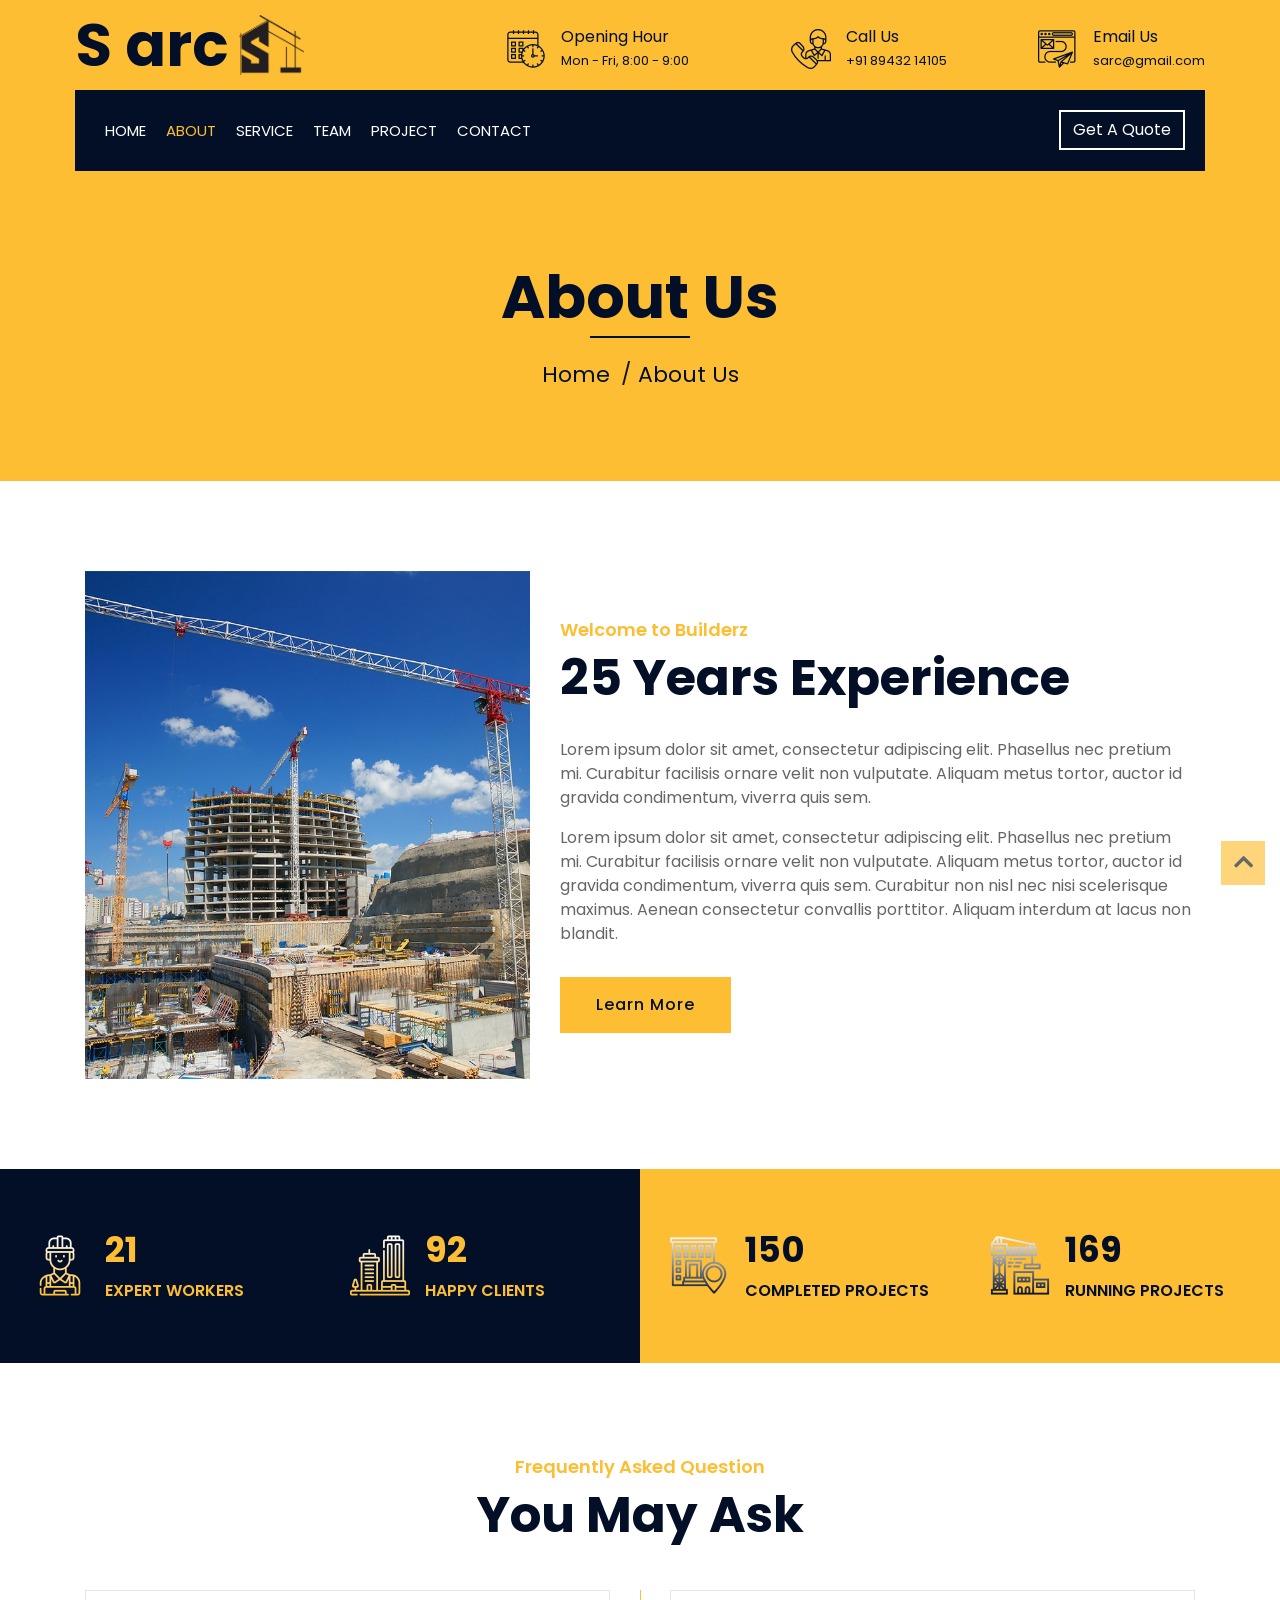
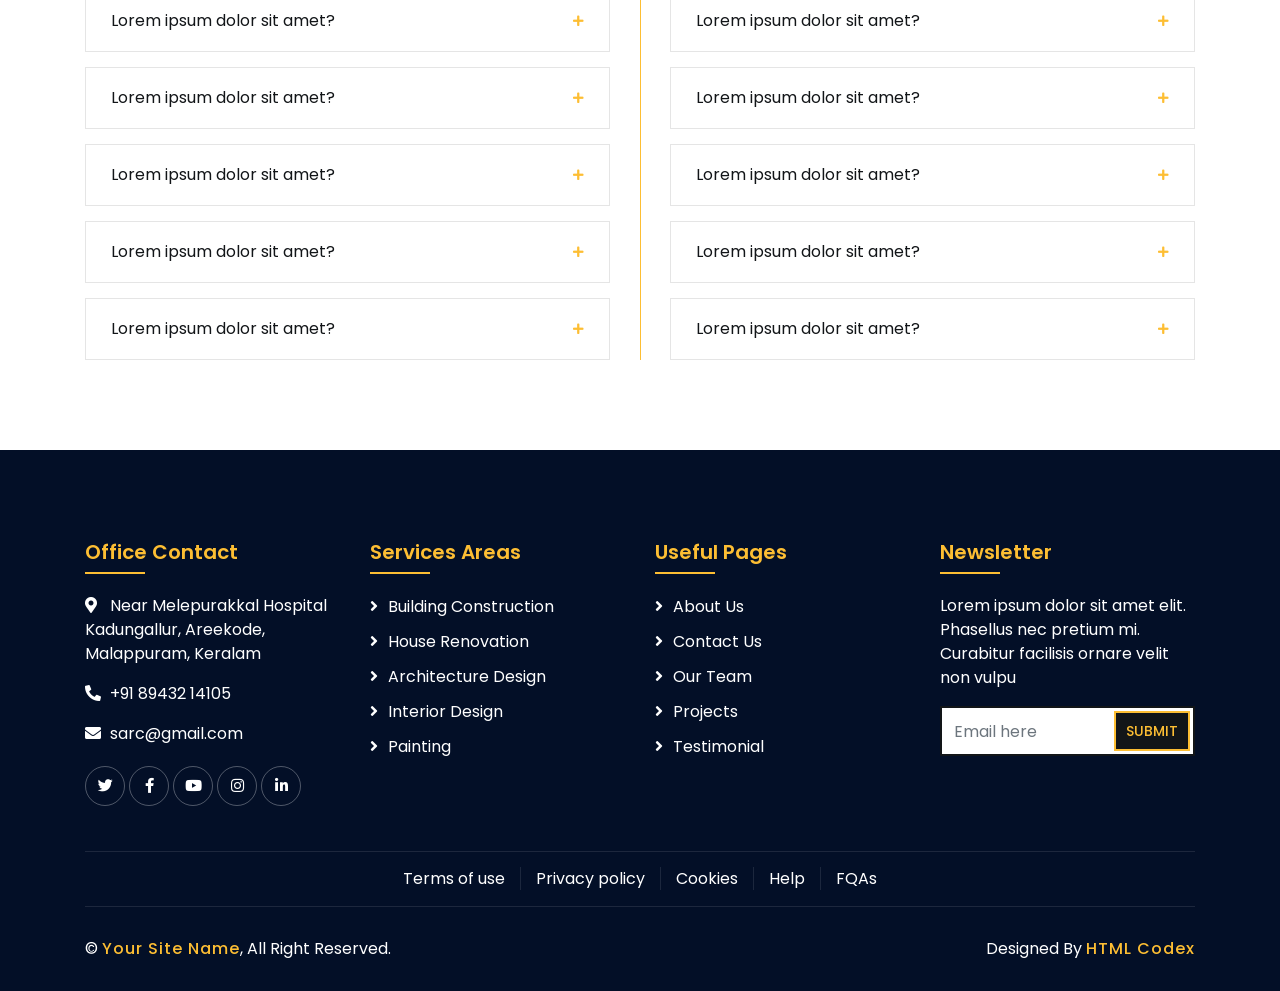
==== about.html @ 431e1eb5 "Add files via upload" ====
<!DOCTYPE html>
<html lang="en">
    <head>
        <meta charset="utf-8">
        <title>Sarc - Engineers and Developers Template</title>
        <meta content="width=device-width, initial-scale=1.0" name="viewport">
        <meta content="Construction Company Website Template" name="keywords">
        <meta content="Construction Company Website Template" name="description">

        <!-- Favicon -->
        <link href="img/favicon.ico" rel="icon">

        <!-- Google Font -->
        <link href="https://fonts.googleapis.com/css2?family=Poppins:wght@100;200;300;400;500;600;700;800;900&display=swap" rel="stylesheet">

        <!-- CSS Libraries -->
        <link href="https://stackpath.bootstrapcdn.com/bootstrap/4.4.1/css/bootstrap.min.css" rel="stylesheet">
        <link href="https://cdnjs.cloudflare.com/ajax/libs/font-awesome/5.10.0/css/all.min.css" rel="stylesheet">
        <link href="lib/flaticon/font/flaticon.css" rel="stylesheet"> 
        <link href="lib/animate/animate.min.css" rel="stylesheet">
        <link href="lib/owlcarousel/assets/owl.carousel.min.css" rel="stylesheet">
        <link href="lib/lightbox/css/lightbox.min.css" rel="stylesheet">
        <link href="lib/slick/slick.css" rel="stylesheet">
        <link href="lib/slick/slick-theme.css" rel="stylesheet">

        <!-- Template Stylesheet -->
        <link href="css/style.css" rel="stylesheet">
    </head>

    <body>
        <div class="wrapper">
            <!-- Top Bar Start -->
            <div class="top-bar">
                <div class="container-fluid">
                    <div class="row align-items-center">
                        <div class="col-lg-4 col-md-12">
                            <div class="logo">
                                <a href="index.html">
                                    <h1>S arc</h1><img src="img/S logo.png" alt="">
                                    <!-- <img src="img/logo.jpg" alt="Logo"> -->
                                </a>
                            </div>
                        </div>
                        <div class="col-lg-8 col-md-7 d-none d-lg-block">
                            <div class="row">
                                <div class="col-4">
                                    <div class="top-bar-item">
                                        <div class="top-bar-icon">
                                            <i class="flaticon-calendar"></i>
                                        </div>
                                        <div class="top-bar-text">
                                            <h3>Opening Hour</h3>
                                            <p>Mon - Fri, 8:00 - 9:00</p>
                                        </div>
                                    </div>
                                </div>
                                <div class="col-4">
                                    <div class="top-bar-item">
                                        <div class="top-bar-icon">
                                            <i class="flaticon-call"></i>
                                        </div>
                                        <div class="top-bar-text">
                                            <h3>Call Us</h3>
                                            <p>+91 89432 14105</p>
                                        </div>
                                    </div>
                                </div>
                                <div class="col-4">
                                    <div class="top-bar-item">
                                        <div class="top-bar-icon">
                                            <i class="flaticon-send-mail"></i>
                                        </div>
                                        <div class="top-bar-text">
                                            <h3>Email Us</h3>
                                            <p>sarc@gmail.com</p>
                                        </div>
                                    </div>
                                </div>
                            </div>
                        </div>
                    </div>
                </div>
            </div>
            <!-- Top Bar End -->

            <!-- Nav Bar Start -->
            <div class="nav-bar">
                <div class="container-fluid">
                    <nav class="navbar navbar-expand-lg bg-dark navbar-dark">
                        <a href="#" class="navbar-brand">MENU</a>
                        <button type="button" class="navbar-toggler" data-toggle="collapse" data-target="#navbarCollapse">
                            <span class="navbar-toggler-icon"></span>
                        </button>

                        <div class="collapse navbar-collapse justify-content-between" id="navbarCollapse">
                            <div class="navbar-nav mr-auto">
                                <a href="index.html" class="nav-item nav-link">Home</a>
                                <a href="about.html" class="nav-item nav-link active">About</a>
                                <a href="service.html" class="nav-item nav-link">Service</a>
                                <a href="team.html" class="nav-item nav-link">Team</a>
                                <a href="portfolio.html" class="nav-item nav-link">Project</a>
                                <a href="contact.html" class="nav-item nav-link">Contact</a>
                            </div>
                            <div class="ml-auto">
                                <a class="btn" href="#">Get A Quote</a>
                            </div>
                        </div>
                    </nav>
                </div>
            </div>
            <!-- Nav Bar End -->
            
            
            <!-- Page Header Start -->
            <div class="page-header">
                <div class="container">
                    <div class="row">
                        <div class="col-12">
                            <h2>About Us</h2>
                        </div>
                        <div class="col-12">
                            <a href="">Home</a>
                            <a href="">About Us</a>
                        </div>
                    </div>
                </div>
            </div>
            <!-- Page Header End -->


            <!-- About Start -->
            <div class="about wow fadeInUp" data-wow-delay="0.1s">
                <div class="container">
                    <div class="row align-items-center">
                        <div class="col-lg-5 col-md-6">
                            <div class="about-img">
                                <img src="img/about.jpg" alt="Image">
                            </div>
                        </div>
                        <div class="col-lg-7 col-md-6">
                            <div class="section-header text-left">
                                <p>Welcome to Builderz</p>
                                <h2>25 Years Experience</h2>
                            </div>
                            <div class="about-text">
                                <p>
                                    Lorem ipsum dolor sit amet, consectetur adipiscing elit. Phasellus nec pretium mi. Curabitur facilisis ornare velit non vulputate. Aliquam metus tortor, auctor id gravida condimentum, viverra quis sem.
                                </p>
                                <p>
                                    Lorem ipsum dolor sit amet, consectetur adipiscing elit. Phasellus nec pretium mi. Curabitur facilisis ornare velit non vulputate. Aliquam metus tortor, auctor id gravida condimentum, viverra quis sem. Curabitur non nisl nec nisi scelerisque maximus. Aenean consectetur convallis porttitor. Aliquam interdum at lacus non blandit.
                                </p>
                                <a class="btn" href="">Learn More</a>
                            </div>
                        </div>
                    </div>
                </div>
            </div>
            <!-- About End -->
            
            
            <!-- Fact Start -->
            <div class="fact">
                <div class="container-fluid">
                    <div class="row counters">
                        <div class="col-md-6 fact-left wow slideInLeft">
                            <div class="row">
                                <div class="col-6">
                                    <div class="fact-icon">
                                        <i class="flaticon-worker"></i>
                                    </div>
                                    <div class="fact-text">
                                        <h2 data-toggle="counter-up">109</h2>
                                        <p>Expert Workers</p>
                                    </div>
                                </div>
                                <div class="col-6">
                                    <div class="fact-icon">
                                        <i class="flaticon-building"></i>
                                    </div>
                                    <div class="fact-text">
                                        <h2 data-toggle="counter-up">485</h2>
                                        <p>Happy Clients</p>
                                    </div>
                                </div>
                            </div>
                        </div>
                        <div class="col-md-6 fact-right wow slideInRight">
                            <div class="row">
                                <div class="col-6">
                                    <div class="fact-icon">
                                        <i class="flaticon-address"></i>
                                    </div>
                                    <div class="fact-text">
                                        <h2 data-toggle="counter-up">789</h2>
                                        <p>Completed Projects</p>
                                    </div>
                                </div>
                                <div class="col-6">
                                    <div class="fact-icon">
                                        <i class="flaticon-crane"></i>
                                    </div>
                                    <div class="fact-text">
                                        <h2 data-toggle="counter-up">890</h2>
                                        <p>Running Projects</p>
                                    </div>
                                </div>
                            </div>
                        </div>
                    </div>
                </div>
            </div>
            <!-- Fact End -->
            
            
            <!-- FAQs Start -->
            <div class="faqs">
                <div class="container">
                    <div class="section-header text-center">
                        <p>Frequently Asked Question</p>
                        <h2>You May Ask</h2>
                    </div>
                    <div class="row">
                        <div class="col-md-6">
                            <div id="accordion-1">
                                <div class="card wow fadeInLeft" data-wow-delay="0.1s">
                                    <div class="card-header">
                                        <a class="card-link collapsed" data-toggle="collapse" href="#collapseOne">
                                            Lorem ipsum dolor sit amet?
                                        </a>
                                    </div>
                                    <div id="collapseOne" class="collapse" data-parent="#accordion-1">
                                        <div class="card-body">
                                            Lorem ipsum dolor sit amet, consectetur adipiscing elit. Phasellus nec pretium mi. Curabitur facilisis ornare velit non.
                                        </div>
                                    </div>
                                </div>
                                <div class="card wow fadeInLeft" data-wow-delay="0.2s">
                                    <div class="card-header">
                                        <a class="card-link collapsed" data-toggle="collapse" href="#collapseTwo">
                                            Lorem ipsum dolor sit amet?
                                        </a>
                                    </div>
                                    <div id="collapseTwo" class="collapse" data-parent="#accordion-1">
                                        <div class="card-body">
                                            Lorem ipsum dolor sit amet, consectetur adipiscing elit. Phasellus nec pretium mi. Curabitur facilisis ornare velit non.
                                        </div>
                                    </div>
                                </div>
                                <div class="card wow fadeInLeft" data-wow-delay="0.3s">
                                    <div class="card-header">
                                        <a class="card-link collapsed" data-toggle="collapse" href="#collapseThree">
                                            Lorem ipsum dolor sit amet?
                                        </a>
                                    </div>
                                    <div id="collapseThree" class="collapse" data-parent="#accordion-1">
                                        <div class="card-body">
                                            Lorem ipsum dolor sit amet, consectetur adipiscing elit. Phasellus nec pretium mi. Curabitur facilisis ornare velit non.
                                        </div>
                                    </div>
                                </div>
                                <div class="card wow fadeInLeft" data-wow-delay="0.4s">
                                    <div class="card-header">
                                        <a class="card-link collapsed" data-toggle="collapse" href="#collapseFour">
                                            Lorem ipsum dolor sit amet?
                                        </a>
                                    </div>
                                    <div id="collapseFour" class="collapse" data-parent="#accordion-1">
                                        <div class="card-body">
                                            Lorem ipsum dolor sit amet, consectetur adipiscing elit. Phasellus nec pretium mi. Curabitur facilisis ornare velit non.
                                        </div>
                                    </div>
                                </div>
                                <div class="card wow fadeInLeft" data-wow-delay="0.5s">
                                    <div class="card-header">
                                        <a class="card-link collapsed" data-toggle="collapse" href="#collapseFive">
                                            Lorem ipsum dolor sit amet?
                                        </a>
                                    </div>
                                    <div id="collapseFive" class="collapse" data-parent="#accordion-1">
                                        <div class="card-body">
                                            Lorem ipsum dolor sit amet, consectetur adipiscing elit. Phasellus nec pretium mi. Curabitur facilisis ornare velit non.
                                        </div>
                                    </div>
                                </div>
                            </div>
                        </div>
                        <div class="col-md-6">
                            <div id="accordion-2">
                                <div class="card wow fadeInRight" data-wow-delay="0.1s">
                                    <div class="card-header">
                                        <a class="card-link collapsed" data-toggle="collapse" href="#collapseSix">
                                            Lorem ipsum dolor sit amet?
                                        </a>
                                    </div>
                                    <div id="collapseSix" class="collapse" data-parent="#accordion-2">
                                        <div class="card-body">
                                            Lorem ipsum dolor sit amet, consectetur adipiscing elit. Phasellus nec pretium mi. Curabitur facilisis ornare velit non.
                                        </div>
                                    </div>
                                </div>
                                <div class="card wow fadeInRight" data-wow-delay="0.2s">
                                    <div class="card-header">
                                        <a class="card-link collapsed" data-toggle="collapse" href="#collapseSeven">
                                            Lorem ipsum dolor sit amet?
                                        </a>
                                    </div>
                                    <div id="collapseSeven" class="collapse" data-parent="#accordion-2">
                                        <div class="card-body">
                                            Lorem ipsum dolor sit amet, consectetur adipiscing elit. Phasellus nec pretium mi. Curabitur facilisis ornare velit non.
                                        </div>
                                    </div>
                                </div>
                                <div class="card wow fadeInRight" data-wow-delay="0.3s">
                                    <div class="card-header">
                                        <a class="card-link collapsed" data-toggle="collapse" href="#collapseEight">
                                            Lorem ipsum dolor sit amet?
                                        </a>
                                    </div>
                                    <div id="collapseEight" class="collapse" data-parent="#accordion-2">
                                        <div class="card-body">
                                            Lorem ipsum dolor sit amet, consectetur adipiscing elit. Phasellus nec pretium mi. Curabitur facilisis ornare velit non.
                                        </div>
                                    </div>
                                </div>
                                <div class="card wow fadeInRight" data-wow-delay="0.4s">
                                    <div class="card-header">
                                        <a class="card-link collapsed" data-toggle="collapse" href="#collapseNine">
                                            Lorem ipsum dolor sit amet?
                                        </a>
                                    </div>
                                    <div id="collapseNine" class="collapse" data-parent="#accordion-2">
                                        <div class="card-body">
                                            Lorem ipsum dolor sit amet, consectetur adipiscing elit. Phasellus nec pretium mi. Curabitur facilisis ornare velit non.
                                        </div>
                                    </div>
                                </div>
                                <div class="card wow fadeInRight" data-wow-delay="0.5s">
                                    <div class="card-header">
                                        <a class="card-link collapsed" data-toggle="collapse" href="#collapseTen">
                                            Lorem ipsum dolor sit amet?
                                        </a>
                                    </div>
                                    <div id="collapseTen" class="collapse" data-parent="#accordion-2">
                                        <div class="card-body">
                                            Lorem ipsum dolor sit amet, consectetur adipiscing elit. Phasellus nec pretium mi. Curabitur facilisis ornare velit non.
                                        </div>
                                    </div>
                                </div>
                            </div>
                        </div>
                    </div>
                </div>
            </div>
            <!-- FAQs End -->


            <!-- Footer Start -->
            <div class="footer wow fadeIn" data-wow-delay="0.3s">
                <div class="container">
                    <div class="row">
                        <div class="col-md-6 col-lg-3">
                            <div class="footer-contact">
                                <h2>Office Contact</h2>
                                <p><i class="fa fa-map-marker-alt"></i>Near Melepurakkal Hospital Kadungallur, Areekode, Malappuram, Keralam</p>
                                <p><i class="fa fa-phone-alt"></i>+91 89432 14105</p>
                                <p><i class="fa fa-envelope"></i>sarc@gmail.com</p>
                                <div class="footer-social">
                                    <a href=""><i class="fab fa-twitter"></i></a>
                                    <a href=""><i class="fab fa-facebook-f"></i></a>
                                    <a href=""><i class="fab fa-youtube"></i></a>
                                    <a href=""><i class="fab fa-instagram"></i></a>
                                    <a href=""><i class="fab fa-linkedin-in"></i></a>
                                </div>
                            </div>
                        </div>
                        <div class="col-md-6 col-lg-3">
                            <div class="footer-link">
                                <h2>Services Areas</h2>
                                <a href="">Building Construction</a>
                                <a href="">House Renovation</a>
                                <a href="">Architecture Design</a>
                                <a href="">Interior Design</a>
                                <a href="">Painting</a>
                            </div>
                        </div>
                        <div class="col-md-6 col-lg-3">
                            <div class="footer-link">
                                <h2>Useful Pages</h2>
                                <a href="">About Us</a>
                                <a href="">Contact Us</a>
                                <a href="">Our Team</a>
                                <a href="">Projects</a>
                                <a href="">Testimonial</a>
                            </div>
                        </div>
                        <div class="col-md-6 col-lg-3">
                            <div class="newsletter">
                                <h2>Newsletter</h2>
                                <p>
                                    Lorem ipsum dolor sit amet elit. Phasellus nec pretium mi. Curabitur facilisis ornare velit non vulpu
                                </p>
                                <div class="form">
                                    <input class="form-control" placeholder="Email here">
                                    <button class="btn">Submit</button>
                                </div>
                            </div>
                        </div>
                    </div>
                </div>
                <div class="container footer-menu">
                    <div class="f-menu">
                        <a href="">Terms of use</a>
                        <a href="">Privacy policy</a>
                        <a href="">Cookies</a>
                        <a href="">Help</a>
                        <a href="">FQAs</a>
                    </div>
                </div>
                <div class="container copyright">
                    <div class="row">
                        <div class="col-md-6">
                            <p>&copy; <a href="#">Your Site Name</a>, All Right Reserved.</p>
                        </div>
                        <div class="col-md-6">
                            <p>Designed By <a href="https://htmlcodex.com">HTML Codex</a></p>
                        </div>
                    </div>
                </div>
            </div>
            <!-- Footer End -->

            <a href="#" class="back-to-top"><i class="fa fa-chevron-up"></i></a>
        </div>

        <!-- JavaScript Libraries -->
        <script src="https://code.jquery.com/jquery-3.4.1.min.js"></script>
        <script src="https://stackpath.bootstrapcdn.com/bootstrap/4.4.1/js/bootstrap.bundle.min.js"></script>
        <script src="lib/easing/easing.min.js"></script>
        <script src="lib/wow/wow.min.js"></script>
        <script src="lib/owlcarousel/owl.carousel.min.js"></script>
        <script src="lib/isotope/isotope.pkgd.min.js"></script>
        <script src="lib/lightbox/js/lightbox.min.js"></script>
        <script src="lib/waypoints/waypoints.min.js"></script>
        <script src="lib/counterup/counterup.min.js"></script>
        <script src="lib/slick/slick.min.js"></script>

        <!-- Template Javascript -->
        <script src="js/main.js"></script>
    </body>
</html>
---- lib/flaticon/font/flaticon.css ----
/*
  	Flaticon icon font: Flaticon
  	Creation date: 23/08/2020 07:24
  	*/

@font-face {
  font-family: "Flaticon";
  src: url("./Flaticon.eot");
  src: url("./Flaticon.eot?#iefix") format("embedded-opentype"),
       url("./Flaticon.woff2") format("woff2"),
       url("./Flaticon.woff") format("woff"),
       url("./Flaticon.ttf") format("truetype"),
       url("./Flaticon.svg#Flaticon") format("svg");
  font-weight: normal;
  font-style: normal;
}

@media screen and (-webkit-min-device-pixel-ratio:0) {
  @font-face {
    font-family: "Flaticon";
    src: url("./Flaticon.svg#Flaticon") format("svg");
  }
}

[class^="flaticon-"]:before, [class*=" flaticon-"]:before,
[class^="flaticon-"]:after, [class*=" flaticon-"]:after {   
  font-family: Flaticon;
        font-size: 20px;
font-style: normal;
margin-left: 20px;
}

.flaticon-concrete:before { content: "\f100"; }
.flaticon-worker:before { content: "\f101"; }
.flaticon-measure:before { content: "\f102"; }
.flaticon-building:before { content: "\f103"; }
.flaticon-brush:before { content: "\f104"; }
.flaticon-crane:before { content: "\f105"; }
.flaticon-call:before { content: "\f106"; }
.flaticon-calendar:before { content: "\f107"; }
.flaticon-send-mail:before { content: "\f108"; }
.flaticon-address:before { content: "\f109"; }
---- css/style.css ----
/*******************************/
/********* General CSS *********/
/*******************************/
body {
    color: #666666;
    background: #dddddd;
    font-family: 'Poppins', sans-serif;
    font-weight: 400;
}

h1,
h2, 
h3, 
h4,
h5, 
h6 {
    color: #030f27;
}

a {
    color: #666666;
    transition: .3s;
}

a:hover,
a:active,
a:focus {
    color: #fdbe33;
    outline: none;
    text-decoration: none;
}

.btn:focus {
    box-shadow: none;
}

.wrapper {
    position: relative;
    width: 100%;
    max-width: 1366px;
    margin: 0 auto;
    background: #ffffff;
}

.back-to-top {
    position: fixed;
    display: none;
    background: #fdbe33;
    color: #121518;
    width: 44px;
    height: 44px;
    text-align: center;
    line-height: 1;
    font-size: 22px;
    right: 15px;
    bottom: 15px;
    transition: background 0.5s;
    z-index: 9;
}

.back-to-top:hover {
    color: #fdbe33;
    background: #121518;
}

.back-to-top i {
    padding-top: 10px;
}

.btn {
    transition: .3s;
}


/**********************************/
/********** Top Bar CSS ***********/
/**********************************/
.top-bar {
    position: relative;
    height: 90px;
    background: #fdbe33;
}

.top-bar .logo {
    padding: 15px 0;
    text-align: left;
    overflow: hidden;
}

.top-bar .logo h1 {
    margin-right: 10px;
    color: #030f27;
    font-size: 60px;
    line-height: 60px;
    font-weight: 700;
    float: left;
}

.top-bar .logo img {
    max-width: 100%;
    max-height: 60px;
}

.top-bar .top-bar-item {
    display: flex;
    align-items: center;
    justify-content: flex-end;
}

.top-bar .top-bar-icon {
    width: 40px;
    display: flex;
    align-items: center;
    justify-content: center;
}

.top-bar .top-bar-icon [class^="flaticon-"]::before {
    margin: 0;
    color: #030f27;
    font-size: 40px;
}

.top-bar .top-bar-text {
    padding-left: 15px;
}

.top-bar .top-bar-text h3 {
    margin: 0 0 5px 0;
    color: #030f27;
    font-size: 16px;
    font-weight: 400;
}

.top-bar .top-bar-text p {
    margin: 0;
    color: #030f27;
    font-size: 13px;
    font-weight: 400;
}

@media (min-width: 992px) {
    .top-bar {
        padding: 0 60px;
    }
}

@media (max-width: 991.98px) {
    .top-bar .logo {
        text-align: center;
    }
}


/**********************************/
/*********** Nav Bar CSS **********/
/**********************************/
.nav-bar {
    position: relative;
    background: #fdbe33;
    transition: .3s;
}

.nav-bar .container-fluid {
    padding: 0;
}

.nav-bar.nav-sticky {
    position: fixed;
    top: 0;
    width: 100%;
    max-width: 1366px;
    box-shadow: 0 2px 5px rgba(0, 0, 0, .3);
    z-index: 999;
}

.nav-bar .navbar {
    height: 100%;
    background: #030f27 !important;
}

.navbar-dark .navbar-nav .nav-link,
.navbar-dark .navbar-nav .nav-link:focus,
.navbar-dark .navbar-nav .nav-link:hover,
.navbar-dark .navbar-nav .nav-link.active {
    padding: 10px 10px 8px 10px;
    color: #ffffff;
}

.navbar-dark .navbar-nav .nav-link:hover,
.navbar-dark .navbar-nav .nav-link.active {
    color: #fdbe33;
    transition: none;
}

.nav-bar .dropdown-menu {
    margin-top: 0;
    border: 0;
    border-radius: 0;
    background: #f8f9fa;
}

.nav-bar .btn {
    color: #ffffff;
    border: 2px solid #ffffff;
    border-radius: 0;
}

.nav-bar .btn:hover {
    color: #030f27;
    background: #fdbe33;
    border-color: #fdbe33;
}

@media (min-width: 992px) {
    .nav-bar {
        padding: 0 75px;
    }
    
    .nav-bar.nav-sticky {
        padding: 0;
    }
    
    .nav-bar .navbar {
        padding: 20px;
    }
    
    .nav-bar .navbar-brand {
        display: none;
    }
    
    .nav-bar a.nav-link {
        padding: 8px 15px;
        font-size: 15px;
        text-transform: uppercase;
    }
}

@media (max-width: 991.98px) {
    .nav-bar .navbar {
        padding: 15px;
    }
    
    .nav-bar a.nav-link {
        padding: 5px;
    }
    
    .nav-bar .dropdown-menu {
        box-shadow: none;
    }
    
    .nav-bar .btn {
        display: none;
    }
}


/*******************************/
/******** Carousel CSS *********/
/*******************************/
.carousel {
    position: relative;
    width: 100%;
    height: calc(100vh - 170px);
    min-height: 400px;
    margin: 0 auto;
    text-align: center;
    overflow: hidden;
}

.carousel .carousel-inner,
.carousel .carousel-item {
    position: relative;
    width: 100%;
    height: 100%;
}

.carousel .carousel-item img {
    width: 100%;
    height: 100%;
    object-fit: cover;
}

.carousel .carousel-item::after {
    position: absolute;
    content: "";
    width: 100%;
    height: 100%;
    top: 0;
    left: 0;
    background: rgba(0, 0, 0, .3);
    z-index: 1;
}

.carousel .carousel-caption {
    position: absolute;
    top: 0;
    bottom: 0;
    display: flex;
    align-items: center;
    justify-content: center;
    flex-direction: column;
    height: calc(100vh - 170px);
    min-height: 400px;
}

.carousel .carousel-caption p {
    color: #ffffff;
    font-size: 30px;
    margin-bottom: 15px;
    letter-spacing: 1px;
}

.carousel .carousel-caption h1 {
    color: #ffffff;
    font-size: 60px;
    font-weight: 700;
    margin-bottom: 35px;
}

.carousel .carousel-caption .btn {
    padding: 15px 35px;
    font-size: 18px;
    font-weight: 500;
    letter-spacing: 1px;
    text-transform: uppercase;
    color: #ffffff;
    background: transparent;
    border: 2px solid #ffffff;
    border-radius: 0;
    transition: .3s;
}

.carousel .carousel-caption .btn:hover {
    color: #030f27;
    background: #fdbe33;
    border-color: #fdbe33;
}

@media (max-width: 767.98px) {
    .carousel .carousel-caption h1 {
        font-size: 40px;
        font-weight: 700;
    }
    
    .carousel .carousel-caption p {
        font-size: 20px;
    }
    
    .carousel .carousel-caption .btn {
        padding: 12px 30px;
        font-size: 18px;
        font-weight: 500;
        letter-spacing: 0;
    }
}

@media (max-width: 575.98px) {
    .carousel .carousel-caption h1 {
        font-size: 30px;
        font-weight: 500;
    }
    
    .carousel .carousel-caption p {
        font-size: 16px;
    }
    
    .carousel .carousel-caption .btn {
        padding: 10px 25px;
        font-size: 16px;
        font-weight: 400;
        letter-spacing: 0;
    }
}

.carousel .animated {
    -webkit-animation-duration: 1.5s;
    animation-duration: 1.5s;
}


/*******************************/
/******* Page Header CSS *******/
/*******************************/
.page-header {
    position: relative;
    margin-bottom: 45px;
    padding: 90px 0;
    text-align: center;
    background: #fdbe33;
}

.page-header h2 {
    position: relative;
    color: #030f27;
    font-size: 60px;
    font-weight: 700;
    margin-bottom: 20px;
    padding-bottom: 5px;
}

.page-header h2::after {
    position: absolute;
    content: "";
    width: 100px;
    height: 2px;
    left: calc(50% - 50px);
    bottom: 0;
    background: #030f27;
}

.page-header a {
    position: relative;
    padding: 0 12px;
    font-size: 22px;
    color: #030f27;
}

.page-header a:hover {
    color: #ffffff;
}

.page-header a::after {
    position: absolute;
    content: "/";
    width: 8px;
    height: 8px;
    top: -2px;
    right: -7px;
    text-align: center;
    color: #121518;
}

.page-header a:last-child::after {
    display: none;
}

@media (max-width: 991.98px) {
    .page-header {
        padding: 60px 0;
    }
    
    .page-header h2 {
        font-size: 45px;
    }
    
    .page-header a {
        font-size: 20px;
    }
}

@media (max-width: 767.98px) {
    .page-header {
        padding: 45px 0;
    }
    
    .page-header h2 {
        font-size: 35px;
    }
    
    .page-header a {
        font-size: 18px;
    }
}


/*******************************/
/******* Section Header ********/
/*******************************/
.section-header {
    position: relative;
    width: 100%;
    margin-bottom: 45px;
}

.section-header p {
    color: #fdbe33;
    font-size: 18px;
    font-weight: 600;
    margin-bottom: 5px;
}

.section-header h2 {
    margin: 0;
    position: relative;
    font-size: 50px;
    font-weight: 700;
}

@media (max-width: 767.98px) {
    .section-header h2 {
        font-size: 30px;
    }
}


/*******************************/
/********* Feature CSS *********/
/*******************************/
.feature {
    position: relative;
    margin-bottom: 45px;
}

.feature .col-md-12 {
    background: #030f27;
}
    
.feature .col-md-12:nth-child(2n) {
    color: #030f27;
    background: #fdbe33;
}

.feature .feature-item {
    min-height: 250px;
    padding: 30px;
    display: flex;
    align-items: center;
    justify-content: flex-start;
}

.feature .feature-icon {
    position: relative;
    width: 60px;
    display: flex;
    align-items: center;
    justify-content: center;
}

.feature .feature-icon::before {
    position: absolute;
    content: "";
    width: 80px;
    height: 80px;
    top: -20px;
    left: -10px;
    border: 2px dotted #ffffff;
    border-radius: 60px;
    z-index: 1;
}

.feature .feature-icon::after {
    position: absolute;
    content: "";
    width: 79px;
    height: 79px;
    top: -18px;
    left: -9px;
    background: #030f27;
    border-radius: 60px;
    z-index: 2;
}

.feature .col-md-12:nth-child(2n) .feature-icon::after {
    background: #fdbe33;
}

.feature .feature-icon [class^="flaticon-"]::before {
    position: relative;
    margin: 0;
    color: #fdbe33;
    font-size: 60px;
    line-height: 60px;
    z-index: 3;
}

.feature .feature-text {
    padding-left: 30px;
}

.feature .feature-text h3 {
    margin: 0 0 10px 0;
    color: #fdbe33;
    font-size: 25px;
    font-weight: 600;
}

.feature .feature-text p {
    margin: 0;
    color: #fdbe33;
    font-size: 18px;
    font-weight: 400;
}

.feature .col-md-12:nth-child(2n) [class^="flaticon-"]::before,
.feature .col-md-12:nth-child(2n) h3,
.feature .col-md-12:nth-child(2n) p {
    color: #030f27;
}


/*******************************/
/********** About CSS **********/
/*******************************/
.about {
    position: relative;
    width: 100%;
    padding: 45px 0;
}

.about .section-header {
    margin-bottom: 30px;
}

.about .about-img {
    position: relative;
    height: 100%;
}

.about .about-img img {
    width: 100%;
    height: 100%;
    object-fit: cover;
}

.about .about-text p {
    font-size: 16px;
}

.about .about-text a.btn {
    position: relative;
    margin-top: 15px;
    padding: 15px 35px;
    font-size: 16px;
    font-weight: 500;
    letter-spacing: 1px;
    color: #030f27;
    border-radius: 0;
    background: #fdbe33;
    transition: .3s;
}

.about .about-text a.btn:hover {
    color: #fdbe33;
    background: #030f27;
}

@media (max-width: 767.98px) {
    .about .about-img {
        margin-bottom: 30px;
        height: auto;
    }
}


/*******************************/
/********** Fact CSS ***********/
/*******************************/
.fact {
    position: relative;
    width: 100%;
    padding: 45px 0;
}

.fact .col-6 {
    display: flex;
    align-items: flex-start;
}

.fact .fact-icon {
    position: relative;
    margin: 7px 15px 0 15px;
    width: 60px;
    display: flex;
    align-items: center;
    justify-content: center;
}

.fact .fact-icon [class^="flaticon-"]::before {
    margin: 0;
    font-size: 60px;
    line-height: 60px;
    background-image: linear-gradient(#ffffff, #fdbe33);
    -webkit-background-clip: text;
    -webkit-text-fill-color: transparent;
}

.fact .fact-right .fact-icon [class^="flaticon-"]::before {
    background-image: linear-gradient(#ffffff, #030f27);
}

.fact .fact-left,
.fact .fact-right {
    padding-top: 60px;
    padding-bottom: 60px;
}

.fact .fact-text h2 {
    font-size: 35px;
    font-weight: 700;
}

.fact .fact-text p {
    margin: 0;
    font-size: 16px;
    font-weight: 600;
    text-transform: uppercase;
}

.fact .fact-left {
    color: #fdbe33;
    background: #030f27;
}

.fact .fact-right {
    color: #030f27;
    background: #fdbe33;
}

.fact .fact-left h2 {
    color: #fdbe33;
}


/*******************************/
/********* Service CSS *********/
/*******************************/
.service {
    position: relative;
    width: 100%;
    padding: 45px 0 15px 0;
}

.service .service-item {
    position: relative;
    width: 100%;
    text-align: center;
    margin-bottom: 30px;
}

.service .service-img {
    position: relative;
    overflow: hidden;
}

.service .service-img img {
    width: 100%;
}

.service .service-overlay {
    position: absolute;
    width: 100%;
    height: 100%;
    top: 0;
    left: 0;
    padding: 30px;
    display: flex;
    align-items: center;
    justify-content: center;
    background: rgba(3, 15, 39, .7);
    transition: .5s;
    opacity: 0;
}

.service .service-item:hover .service-overlay {
    opacity: 1;
}

.service .service-overlay p {
    margin: 0;
    color: #ffffff;
}

.service .service-text {
    display: flex;
    align-items: center;
    height: 60px;
    background: #030f27;
    overflow: hidden;
    white-space: nowrap;
    text-overflow: ellipsis;
}

.service .service-text h3 {
    margin: 0;
    padding: 0 15px 0 25px;
    width: calc(100% - 60px);
    font-size: 20px;
    font-weight: 700;
    color: #fdbe33;
    text-align: left;
    overflow: hidden;
    white-space: nowrap;
    text-overflow: ellipsis;
}

.service .service-item a.btn {
    width: 60px;
    height: 60px;
    padding: 3px 0 0 3px;
    display: flex;
    align-items: center;
    justify-content: center;
    font-size: 60px;
    line-height: 60px;
    font-weight: 100;
    color: #030f27;
    background: #fdbe33;
    border-radius: 0;
    transition: .3s;
}

.service .service-item:hover a.btn {
    color: #ffffff;
}


/*******************************/
/********** Video CSS **********/
/*******************************/
.video {
    position: relative;
    margin: 45px 0;
    height: 100%;
    min-height: 500px;
    background: linear-gradient(rgba(3, 15, 39, .9), rgba(3, 15, 39, .9)), url(../img/carousel-1.jpg);
    background-attachment: fixed;
    background-position: center;
    background-repeat: no-repeat;
    background-size: cover;
}

.video .btn-play {
    position: absolute;
    z-index: 1;
    top: 50%;
    left: 50%;
    transform: translateX(-50%) translateY(-50%);
    box-sizing: content-box;
    display: block;
    width: 32px;
    height: 44px;
    border-radius: 50%;
    border: none;
    outline: none;
    padding: 18px 20px 18px 28px;
}

.video .btn-play:before {
    content: "";
    position: absolute;
    z-index: 0;
    left: 50%;
    top: 50%;
    transform: translateX(-50%) translateY(-50%);
    display: block;
    width: 100px;
    height: 100px;
    background: #fdbe33;
    border-radius: 50%;
    animation: pulse-border 1500ms ease-out infinite;
}

.video .btn-play:after {
    content: "";
    position: absolute;
    z-index: 1;
    left: 50%;
    top: 50%;
    transform: translateX(-50%) translateY(-50%);
    display: block;
    width: 100px;
    height: 100px;
    background: #fdbe33;
    border-radius: 50%;
    transition: all 200ms;
}

.video .btn-play:hover:after {
    background-color: darken(#fdbe33, 10%);
}

.video .btn-play img {
    position: relative;
    z-index: 3;
    max-width: 100%;
    width: auto;
    height: auto;
}

.video .btn-play span {
    display: block;
    position: relative;
    z-index: 3;
    width: 0;
    height: 0;
    border-left: 32px solid #030f27;
    border-top: 22px solid transparent;
    border-bottom: 22px solid transparent;
}

@keyframes pulse-border {
  0% {
    transform: translateX(-50%) translateY(-50%) translateZ(0) scale(1);
    opacity: 1;
  }
  100% {
    transform: translateX(-50%) translateY(-50%) translateZ(0) scale(1.5);
    opacity: 0;
  }
}

#videoModal .modal-dialog {
    position: relative;
    max-width: 800px;
    margin: 60px auto 0 auto;
}

#videoModal .modal-body {
    position: relative;
    padding: 0px;
}

#videoModal .close {
    position: absolute;
    width: 30px;
    height: 30px;
    right: 0px;
    top: -30px;
    z-index: 999;
    font-size: 30px;
    font-weight: normal;
    color: #ffffff;
    background: #000000;
    opacity: 1;
}


/*******************************/
/*********** Team CSS **********/
/*******************************/
.team {
    position: relative;
    width: 100%;
    padding: 45px 0 15px 0;
}

.team .team-item {
    position: relative;
    margin-bottom: 30px;
    overflow: hidden;
}

.team .team-img {
    position: relative;
}

.team .team-img img {
    width: 100%;
}

.team .team-text {
    position: relative;
    padding: 25px 15px;
    text-align: center;
    background: #030f27;
    transition: .5s;
}

.team .team-text h2 {
    font-size: 20px;
    font-weight: 600;
    color: #fdbe33;
    transition: .5s;
}

.team .team-text p {
    margin: 0;
    color: #ffffff;
}

.team .team-item:hover .team-text {
    background: #fdbe33;
}

.team .team-item:hover .team-text h2 {
    color: #030f27;
    letter-spacing: 1px;
}

.team .team-social {
    position: absolute;
    width: 100px;
    top: 0;
    left: -50px;
    display: flex;
    flex-direction: column;
    font-size: 0;
}

.team .team-social a {
    position: relative;
    left: 0;
    width: 50px;
    height: 50px;
    display: flex;
    align-items: center;
    justify-content: center;
    font-size: 18px;
    color: #ffffff;
}

.team .team-item:hover .team-social a:first-child {
    background: #00acee;
    left: 50px;
    transition: .3s 0s;
}

.team .team-item:hover .team-social a:nth-child(2) {
    background: #3b5998;
    left: 50px;
    transition: .3s .1s;
}

.team .team-item:hover .team-social a:nth-child(3) {
    background: #0e76a8;
    left: 50px;
    transition: .3s .2s;
}

.team .team-item:hover .team-social a:nth-child(4) {
    background: #3f729b;
    left: 50px;
    transition: .3s .3s;
}


/*******************************/
/*********** FAQs CSS **********/
/*******************************/
.faqs {
    position: relative;
    width: 100%;
    padding: 45px 0;
}

.faqs .row {
    position: relative;
}

.faqs .row::after {
    position: absolute;
    content: "";
    width: 1px;
    height: 100%;
    top: 0;
    left: calc(50% - .5px);
    background: #fdbe33;
}

.faqs #accordion-1 {
    padding-right: 15px;
}

.faqs #accordion-2 {
    padding-left: 15px;
}

@media(max-width: 767.98px) {
    .faqs .row::after {
        display: none;
    }
    
    .faqs #accordion-1,
    .faqs #accordion-2 {
        padding: 0;
    }
    
    .faqs #accordion-2 {
        padding-top: 15px;
    }
}

.faqs .card {
    margin-bottom: 15px;
    border: none;
    border-radius: 0;
}

.faqs .card:last-child {
    margin-bottom: 0;
}

.faqs .card-header {
    padding: 0;
    border: none;
    background: #ffffff;
}

.faqs .card-header a {
    display: block;
    padding: 10px 25px;
    width: 100%;
    color: #121518;
    font-size: 16px;
    line-height: 40px;
    border: 1px solid rgba(0, 0, 0, .1);
    transition: .5s;
}

.faqs .card-header [data-toggle="collapse"][aria-expanded="true"] {
    background: #fdbe33;
}

.faqs .card-header [data-toggle="collapse"]:after {
    font-family: 'font Awesome 5 Free';
    content: "\f067";
    float: right;
    color: #fdbe33;
    font-size: 12px;
    font-weight: 900;
    transition: .5s;
}

.faqs .card-header [data-toggle="collapse"][aria-expanded="true"]:after {
    font-family: 'font Awesome 5 Free';
    content: "\f068";
    float: right;
    color: #030f27;
    font-size: 12px;
    font-weight: 900;
    transition: .5s;
}

.faqs .card-body {
    padding: 20px 25px;
    font-size: 16px;
    background: #ffffff;
    border: 1px solid rgba(0, 0, 0, .1);
    border-top: none;
}


/*******************************/
/******* Testimonial CSS *******/
/*******************************/
.testimonial {
    position: relative;
    margin: 45px 0;
    padding: 90px 0;
    text-align: center;
    background: linear-gradient(rgba(3, 15, 39, .9), rgba(3, 15, 39, .9)), url(../img/carousel-1.jpg);
    background-attachment: fixed;
    background-position: center;
    background-repeat: no-repeat;
    background-size: cover;
}

.testimonial .container {
    max-width: 760px;
}

.about-page .testimonial {
    padding-bottom: 90px;
}

.testimonial .testimonial-slider-nav {
    position: relative;
    width: 300px;
    margin: 0 auto;
}

.testimonial .testimonial-slider-nav .slick-slide {
    position: relative;
    opacity: 0;
    transition: .5s;
}

.testimonial .testimonial-slider-nav .slick-active {
    opacity: 1;
    transform: scale(1.3);
}

.testimonial .testimonial-slider-nav .slick-center {
    transform: scale(1.8);
    z-index: 1;
}

.testimonial .testimonial-slider-nav .slick-slide img {
    position: relative;
    display: block;
    margin-top: 37px;
    width: 100%;
    height: auto;
    border-radius: 100px;
}

.testimonial .testimonial-slider {
    position: relative;
    margin-top: 15px;
    padding-top: 50px;
}

.testimonial .testimonial-slider::before {
    position: absolute;
    content: "";
    width: 60px;
    height: 50px;
    top: 0;
    left: calc(50% - 30px);
    background: url(../img/quote.png) top center no-repeat;
}

.testimonial .testimonial-slider h3 {
    color: #fdbe33;
    font-size: 22px;
    font-weight: 700;
}

.testimonial .testimonial-slider h4 {
    font-size: 14px;
    font-weight: 300;
    color: #ffffff;
    font-style: italic;
    margin-bottom: 10px;
}

.testimonial .testimonial-slider p {
    color: #ffffff;
    font-size: 16px;
    font-weight: 300;
    margin: 0;
}


/*******************************/

/**********************************/
.sidebar {
    position: relative;
    width: 100%;
}

@media(max-width: 991.98px) {
    .sidebar {
        margin-top: 45px;
    }
}

.sidebar .sidebar-widget {
    position: relative;
    margin-bottom: 45px;
}

.sidebar .sidebar-widget .widget-title {
    position: relative;
    margin-bottom: 30px;
    padding-bottom: 5px;
    font-size: 30px;
    font-weight: 700;
}

.sidebar .sidebar-widget .widget-title::after {
    position: absolute;
    content: "";
    width: 60px;
    height: 2px;
    bottom: 0;
    left: 0;
    background: #fdbe33;
}

.sidebar .sidebar-widget .search-widget {
    position: relative;
}

.sidebar .search-widget input {
    height: 50px;
    border: 1px solid #dddddd;
    border-radius: 0;
}

.sidebar .search-widget input:focus {
    box-shadow: none;
}

.sidebar .search-widget .btn {
    position: absolute;
    top: 6px;
    right: 15px;
    height: 40px;
    padding: 0;
    font-size: 25px;
    color: #fdbe33;
    background: none;
    border-radius: 0;
    border: none;
    transition: .3s;
}

.sidebar .search-widget .btn:hover {
    color: #030f27;
}

.sidebar .sidebar-widget .recent-post {
    position: relative;
}

.sidebar .sidebar-widget .tab-post {
    position: relative;
}

.sidebar .tab-post .nav.nav-pills .nav-link {
    color: #fdbe33;
    background: #030f27;
    border-radius: 0;
}

.sidebar .tab-post .nav.nav-pills .nav-link:hover,
.sidebar .tab-post .nav.nav-pills .nav-link.active {
    color: #030f27;
    background: #fdbe33;
}

.sidebar .tab-post .tab-content {
    padding: 15px 0 0 0;
    background: transparent;
}

.sidebar .tab-post .tab-content .container {
    padding: 0;
}

.sidebar .sidebar-widget .category-widget {
    position: relative;
}

.sidebar .category-widget ul {
    margin: 0;
    padding: 0;
    list-style: none;
}

.sidebar .category-widget ul li {
    margin: 0 0 12px 22px; 
}

.sidebar .category-widget ul li:last-child {
    margin-bottom: 0; 
}

.sidebar .category-widget ul li a {
    display: inline-block;
    line-height: 23px;
}

.sidebar .category-widget ul li::before {
    position: absolute;
    content: '\f105';
    font-family: 'Font Awesome 5 Free';
    font-weight: 900;
    color: #fdbe33;
    left: 1px;
}

.sidebar .category-widget ul li span {
    display: inline-block;
    float: right;
}

.sidebar .sidebar-widget .tag-widget {
    position: relative;
    margin: -5px -5px;
}

.single .tag-widget a {
    margin: 5px;
    display: inline-block;
    padding: 7px 15px;
    font-size: 14px;
    font-weight: 400;
    color: #666666;
    border: 1px solid #dddddd;
}

.single .tag-widget a:hover {
    color: #fdbe33;
    background: #030f27;
}

.sidebar .image-widget {
    display: block;
    width: 100%;
    overflow: hidden;
}

.sidebar .image-widget img {
    max-width: 100%;
    transition: .3s;
}

.sidebar .image-widget img:hover {
    transform: scale(1.1);
}


/*******************************/
/******** Portfolio CSS ********/
/*******************************/
.portfolio {
    position: relative;
    padding: 45px 0;
}

.portfolio #portfolio-flters {
    padding: 0;
    margin: -15px 0 25px 0;
    list-style: none;
    font-size: 0;
    text-align: center;
}

.portfolio #portfolio-flters li,
.portfolio .load-more .btn {
    cursor: pointer;
    display: inline-block;
    margin: 5px;
    padding: 8px 15px;
    color: #030f27;
    font-size: 14px;
    font-weight: 500;
    text-transform: uppercase;
    border-radius: 0;
    background: #fdbe33;
    border: none;
    transition: .3s;
}

.portfolio #portfolio-flters li:hover,
.portfolio #portfolio-flters li.filter-active {
    background: #030f27;
    color: #fdbe33;
}

.portfolio .load-more {
    text-align: center;
}

.portfolio .load-more .btn {
    padding: 15px 35px;
    font-size: 16px;
    transition: .3s;
}

.portfolio .load-more .btn:hover {
    color: #fdbe33;
    background: #030f27;
}

.portfolio .portfolio-warp {
    position: relative;
    width: 100%;
    text-align: center;
    margin-bottom: 30px;
}

.portfolio .portfolio-img {
    position: relative;
    overflow: hidden;
}

.portfolio .portfolio-img img {
    width: 100%;
    transition: .3s;
}

.portfolio .portfolio-item:hover img {
    transform: scale(1.1);
}

.portfolio .portfolio-overlay {
    position: absolute;
    width: 100%;
    height: 100%;
    top: 0;
    left: 0;
    padding: 30px;
    display: flex;
    align-items: center;
    justify-content: center;
    background: rgba(3, 15, 39, .7);
    transition: .5s;
    opacity: 0;
}

.portfolio .portfolio-warp:hover .portfolio-overlay {
    opacity: 1;
}

.portfolio .portfolio-overlay p {
    margin: 0;
    color: #ffffff;
}

.portfolio .portfolio-text {
    display: flex;
    align-items: center;
    height: 60px;
    background: #030f27;
    overflow: hidden;
    white-space: nowrap;
    text-overflow: ellipsis;
}

.portfolio .portfolio-text h3 {
    margin: 0;
    padding: 0 15px 0 25px;
    width: calc(100% - 60px);
    font-size: 20px;
    font-weight: 700;
    color: #fdbe33;
    text-align: center;
    overflow: hidden;
    white-space: nowrap;
    text-overflow: ellipsis;
}

.portfolio .portfolio-warp a.btn {
    width: 60px;
    height: 60px;
    padding: 3px 0 0 3px;
    display: flex;
    align-items: center;
    justify-content: center;
    font-size: 60px;
    line-height: 60px;
    font-weight: 100;
    color: #030f27;
    background: #ffffff;
    border-radius: 0;
    transition: .3s;
}

.portfolio .portfolio-warp:hover a.btn {
    color: #ffffff;
    background: #fdbe33;
}


/*******************************/
/********* Contact CSS *********/
/*******************************/
.contact {
    position: relative;
    width: 100%;
    padding: 45px 0;
}

.contact .col-md-6 {
    padding-top: 30px;
    padding-bottom: 30px;
}

.contact .col-md-6:first-child {
    background: #030f27;
}

.contact .col-md-6:last-child {
    background: #fdbe33;
}

.contact .contact-info {
    position: relative;
    width: 100%;
    padding: 0 15px;
}

.contact .contact-item {
    position: relative;
    margin-bottom: 30px;
    padding: 30px;
    display: flex;
    align-items: flex-start;
    flex-direction: row;
    border: 1px solid rgba(256, 256, 256, .2);
}

.contact .contact-item [class^="flaticon-"]::before {
    margin: 0;
    color: #fdbe33;
    font-size: 40px;
}

.contact .contact-text {
    position: relative;
    width: auto;
    padding-left: 20px;
}

.contact .contact-text h2 {
    color: #fdbe33;
    font-size: 20px;
    font-weight: 600;
}

.contact .contact-text p {
    margin: 0;
    color: #ffffff;
    font-size: 16px;
}

.contact .contact-item:last-child {
    margin-bottom: 0;
}

.contact .contact-form {
    position: relative;
    padding: 0 15px;
}

.contact .contact-form input {
    color: #ffffff;
    height: 40px;
    border-radius: 0;
    border-width: 1px;
    border-color: rgba(256, 256, 256, .4);
    background: transparent;
}

.contact .contact-form textarea {
    color: #ffffff;
    height: 185px;
    border-radius: 0;
    border-width: 1px;
    border-color: rgba(256, 256, 256, .4);
    background: transparent;
}

.contact .contact-form input:focus,
.contact .contact-form textarea {
    box-shadow: none;
}

.contact .contact-form .form-control::placeholder {
  color: #ffffff;
  opacity: 1;
}

.contact .contact-form .form-control::-ms-input-placeholder {
  color: #ffffff;
}

.contact .contact-form .form-control::-ms-input-placeholder {
  color: #ffffff;
}

.contact .contact-form .btn {
    padding: 16px 30px;
    font-size: 16px;
    font-weight: 600;
    color: #fdbe33;
    background: #030f27;
    border: none;
    border-radius: 0;
    transition: .3s;
}

.contact .contact-form .btn:hover {
    color: #030f27;
    background: #ffffff;
}

.contact .help-block ul {
    margin: 0;
    padding: 0;
    list-style-type: none;
}


/*******************************/
/********* Footer CSS **********/
/*******************************/
.footer {
    position: relative;
    margin-top: 45px;
    padding-top: 90px;
    background: #030f27;
    color: #ffffff;
}

.footer .footer-contact,
.footer .footer-link,
.footer .newsletter {
    position: relative;
    margin-bottom: 45px;
}

.footer h2 {
    position: relative;
    margin-bottom: 20px;
    padding-bottom: 10px;
    font-size: 20px;
    font-weight: 600;
    color: #fdbe33;
}

.footer h2::after {
    position: absolute;
    content: "";
    width: 60px;
    height: 2px;
    left: 0;
    bottom: 0;
    background: #fdbe33;
}

.footer .footer-link a {
    display: block;
    margin-bottom: 10px;
    color: #ffffff;
    transition: .3s;
}

.footer .footer-link a::before {
    position: relative;
    content: "\f105";
    font-family: "Font Awesome 5 Free";
    font-weight: 900;
    margin-right: 10px;
}

.footer .footer-link a:hover {
    color: #fdbe33;
    letter-spacing: 1px;
}

.footer .footer-contact p i {
    width: 25px;
}

.footer .footer-social {
    position: relative;
    margin-top: 20px;
}

.footer .footer-social a {
    display: inline-block;
    width: 40px;
    height: 40px;
    padding: 7px 0;
    text-align: center;
    border: 1px solid rgba(256, 256, 256, .3);
    border-radius: 60px;
    transition: .3s;
}

.footer .footer-social a i {
    font-size: 15px;
    color: #ffffff;
}

.footer .footer-social a:hover {
    background: #fdbe33;
    border-color: #fdbe33;
}

.footer .footer-social a:hover i {
    color: #030f27;
}

.footer .newsletter .form {
    position: relative;
    max-width: 400px;
    margin: 0 auto;
}

.footer .newsletter input {
    height: 50px;
    border: 2px solid #121518;
    border-radius: 0;
}

.footer .newsletter .btn {
    position: absolute;
    top: 5px;
    right: 5px;
    height: 40px;
    padding: 8px 10px;
    font-size: 14px;
    font-weight: 500;
    text-transform: uppercase;
    color: #fdbe33;
    background: #121518;
    border-radius: 0;
    border: 2px solid #fdbe33;
    transition: .3s;
}

.footer .newsletter .btn:hover {
    color: #121518;
    background: #fdbe33;
}

.footer .footer-menu .f-menu {
    position: relative;
    padding: 15px 0;
    font-size: 0;
    text-align: center;
    border-top: 1px solid rgba(256, 256, 256, .1);
    border-bottom: 1px solid rgba(256, 256, 256, .1);
}

.footer .footer-menu .f-menu a {
    color: #ffffff;
    font-size: 16px;
    margin-right: 15px;
    padding-right: 15px;
    border-right: 1px solid rgba(255, 255, 255, .1);
}

.footer .footer-menu .f-menu a:hover {
    color: #fdbe33;
}

.footer .footer-menu .f-menu a:last-child {
    margin-right: 0;
    padding-right: 0;
    border-right: none;
}


.footer .copyright {
    padding: 30px 15px;
}

.footer .copyright p {
    margin: 0;
    color: #ffffff;
}

.footer .copyright .col-md-6:last-child p {
    text-align: right;
}

.footer .copyright p a {
    color: #fdbe33;
    font-weight: 500;
    letter-spacing: 1px;
}

.footer .copyright p a:hover {
    color: #ffffff;
}

@media (max-width: 768px) {
    .footer .copyright p,
    .footer .copyright .col-md-6:last-child p {
        margin: 5px 0;
        text-align: center;
    }
}
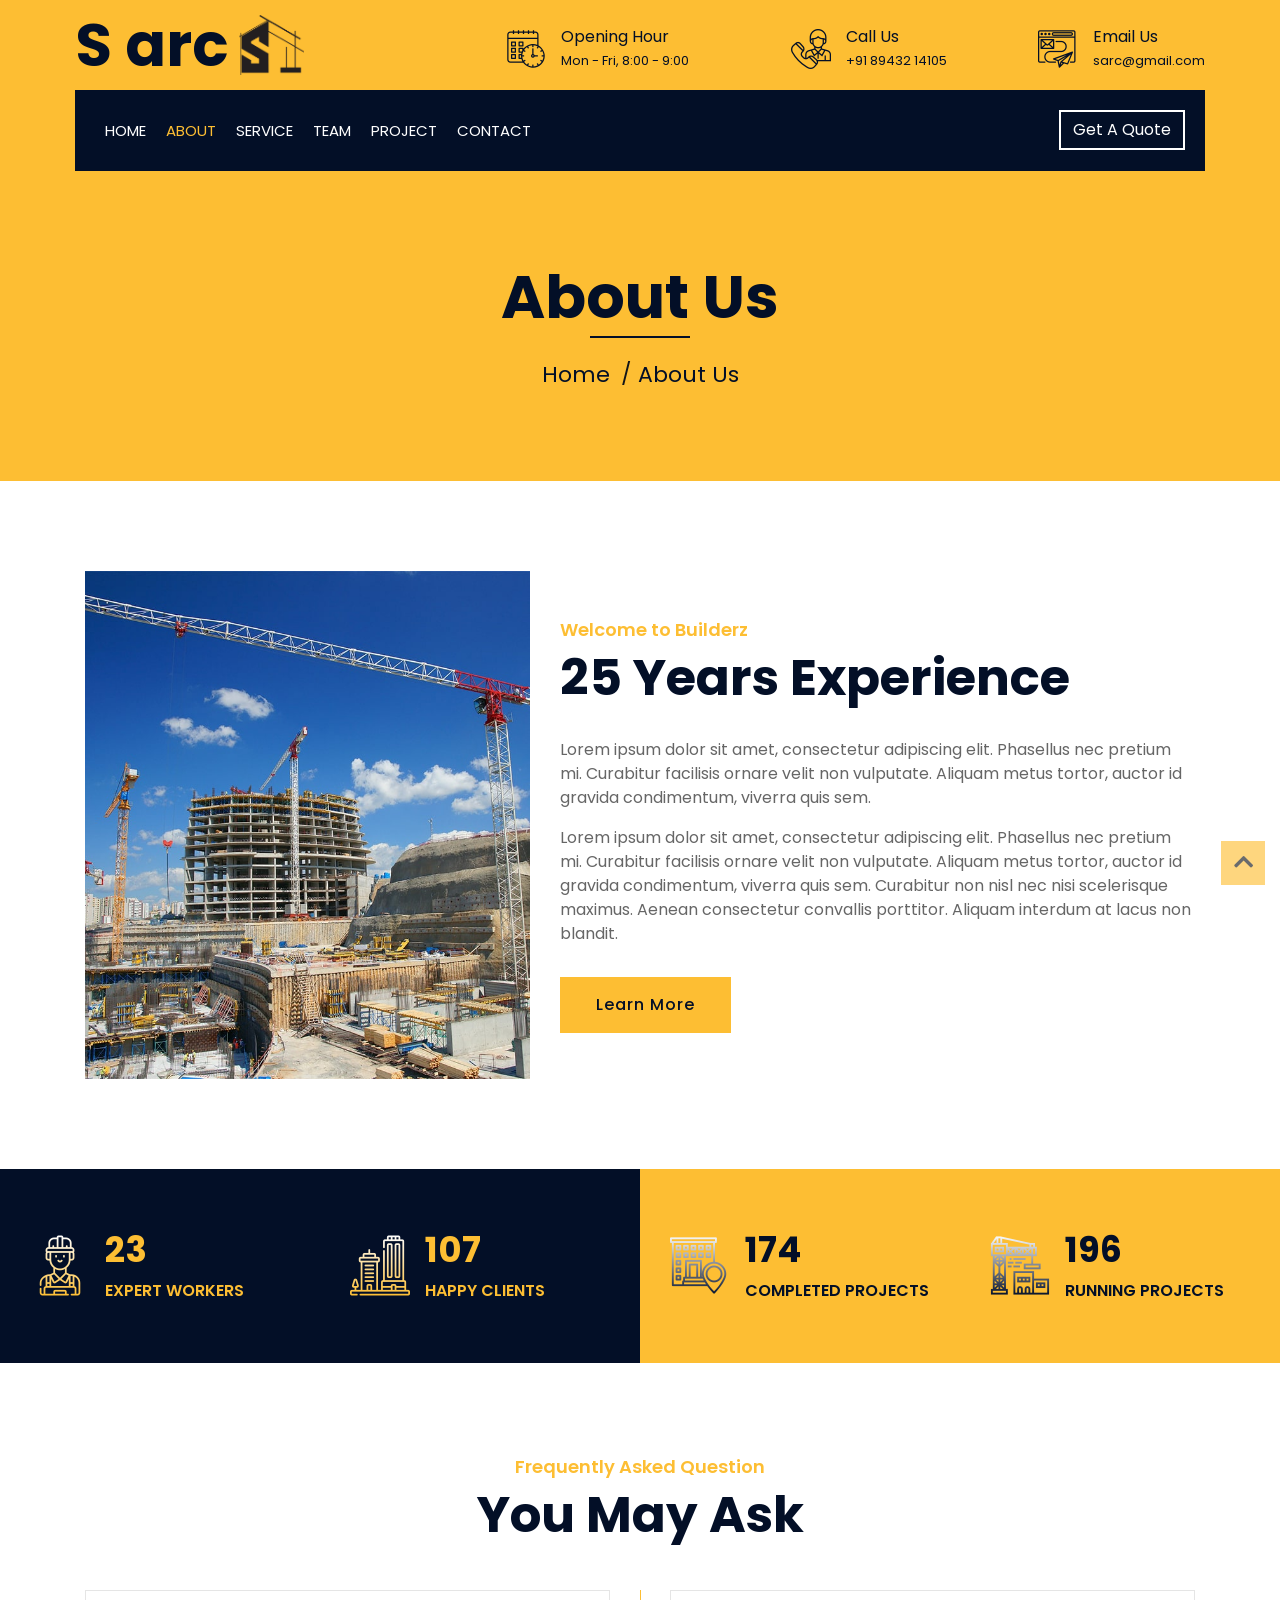
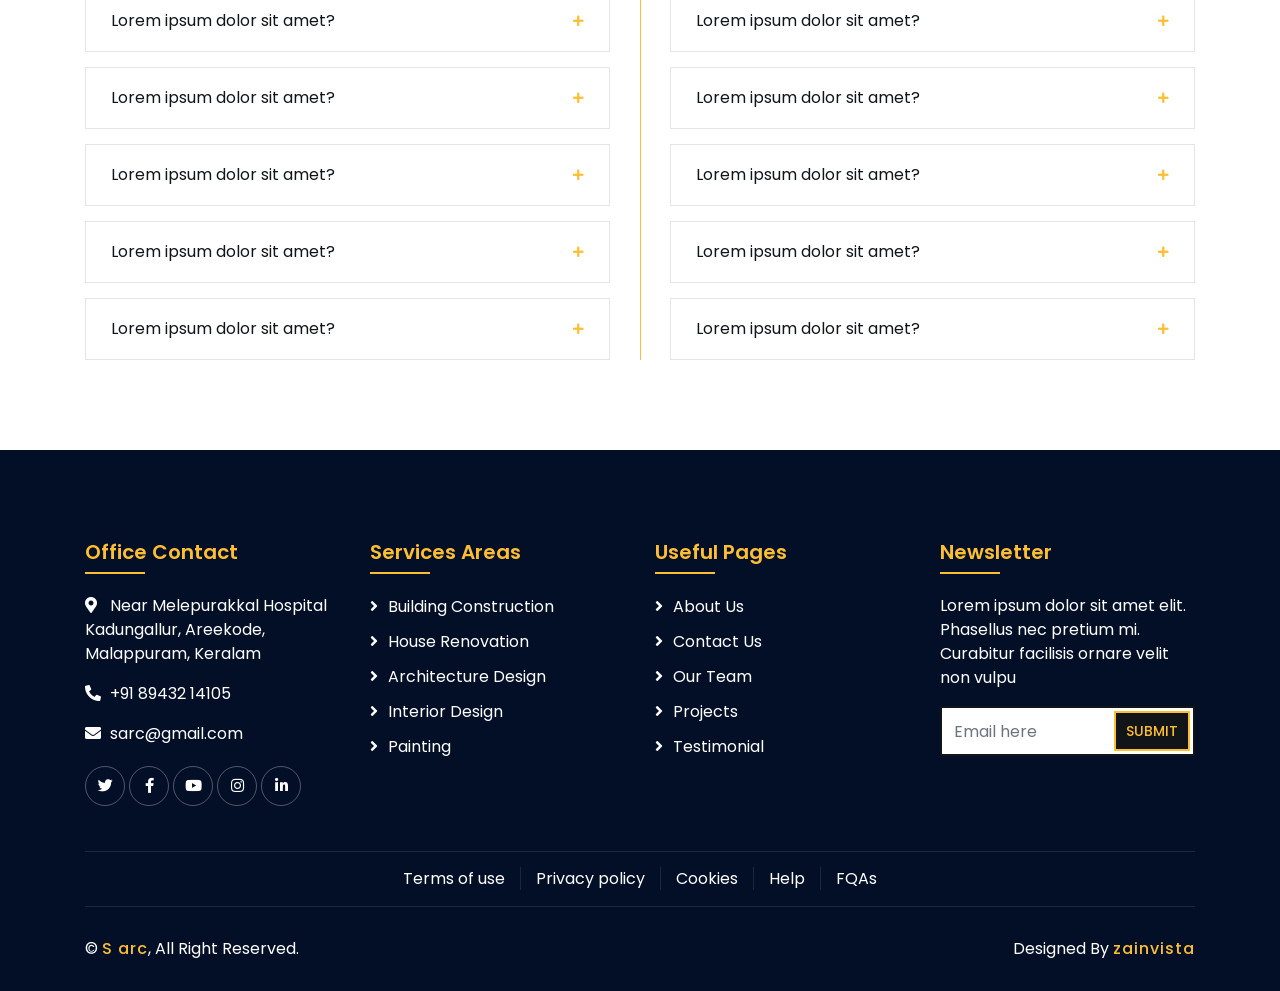
==== commit fdb585ba: "Update about.html" ====
--- a/about.html
+++ b/about.html
@@ -419,10 +419,10 @@
                 <div class="container copyright">
                     <div class="row">
                         <div class="col-md-6">
-                            <p>&copy; <a href="#">Your Site Name</a>, All Right Reserved.</p>
+                            <p>&copy; <a href="#">S arc</a>, All Right Reserved.</p>
                         </div>
                         <div class="col-md-6">
-                            <p>Designed By <a href="https://htmlcodex.com">HTML Codex</a></p>
+                            <p>Designed By <a href="https://htmlcodex.com">zainvista</a></p>
                         </div>
                     </div>
                 </div>
--- a/css/style.css
+++ b/css/style.css
@@ -146,7 +146,7 @@
 
 @media (max-width: 991.98px) {
     .top-bar .logo {
-        text-align: center;
+        text-align: right;
     }
 }
 
@@ -260,8 +260,7 @@
 .carousel {
     position: relative;
     width: 100%;
-    height: calc(100vh - 170px);
-    min-height: 400px;
+    height: auto;
     margin: 0 auto;
     text-align: center;
     overflow: hidden;
@@ -317,24 +316,7 @@
     margin-bottom: 35px;
 }
 
-.carousel .carousel-caption .btn {
-    padding: 15px 35px;
-    font-size: 18px;
-    font-weight: 500;
-    letter-spacing: 1px;
-    text-transform: uppercase;
-    color: #ffffff;
-    background: transparent;
-    border: 2px solid #ffffff;
-    border-radius: 0;
-    transition: .3s;
-}
-
-.carousel .carousel-caption .btn:hover {
-    color: #030f27;
-    background: #fdbe33;
-    border-color: #fdbe33;
-}
+
 
 @media (max-width: 767.98px) {
     .carousel .carousel-caption h1 {
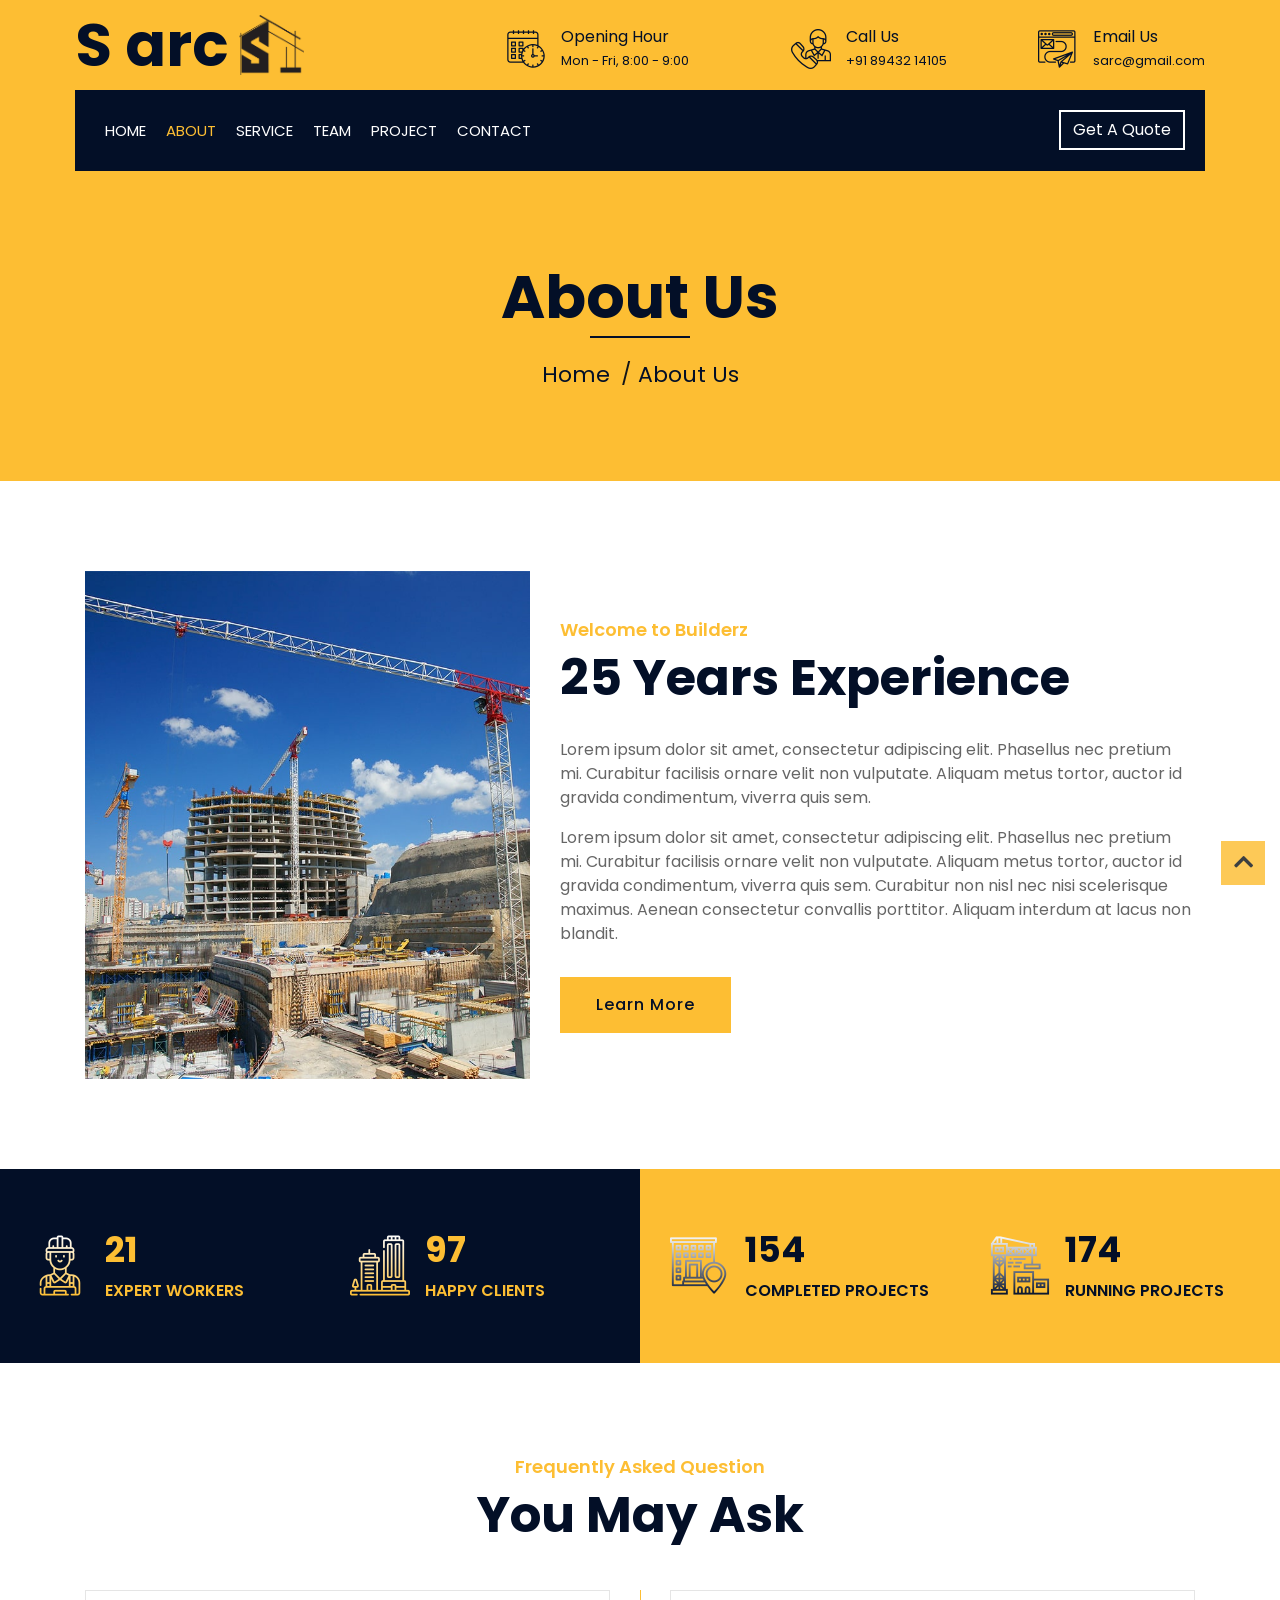
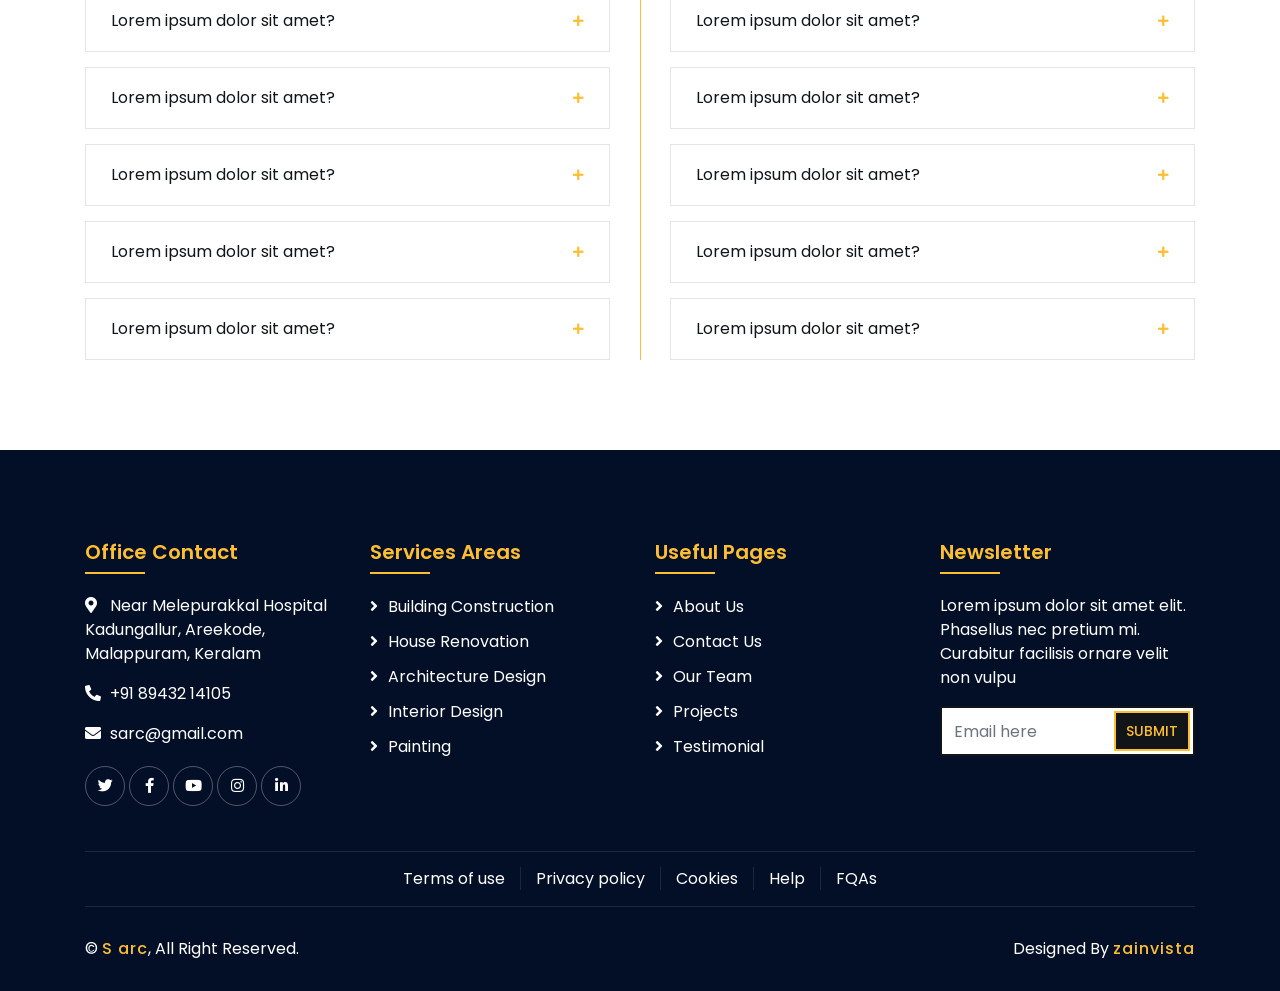
==== commit 6488d59c: "Update about.html" ====
--- a/about.html
+++ b/about.html
@@ -422,7 +422,7 @@
                             <p>&copy; <a href="#">S arc</a>, All Right Reserved.</p>
                         </div>
                         <div class="col-md-6">
-                            <p>Designed By <a href="https://htmlcodex.com">zainvista</a></p>
+                            <p>Designed By <a href="#">zainvista</a></p>
                         </div>
                     </div>
                 </div>
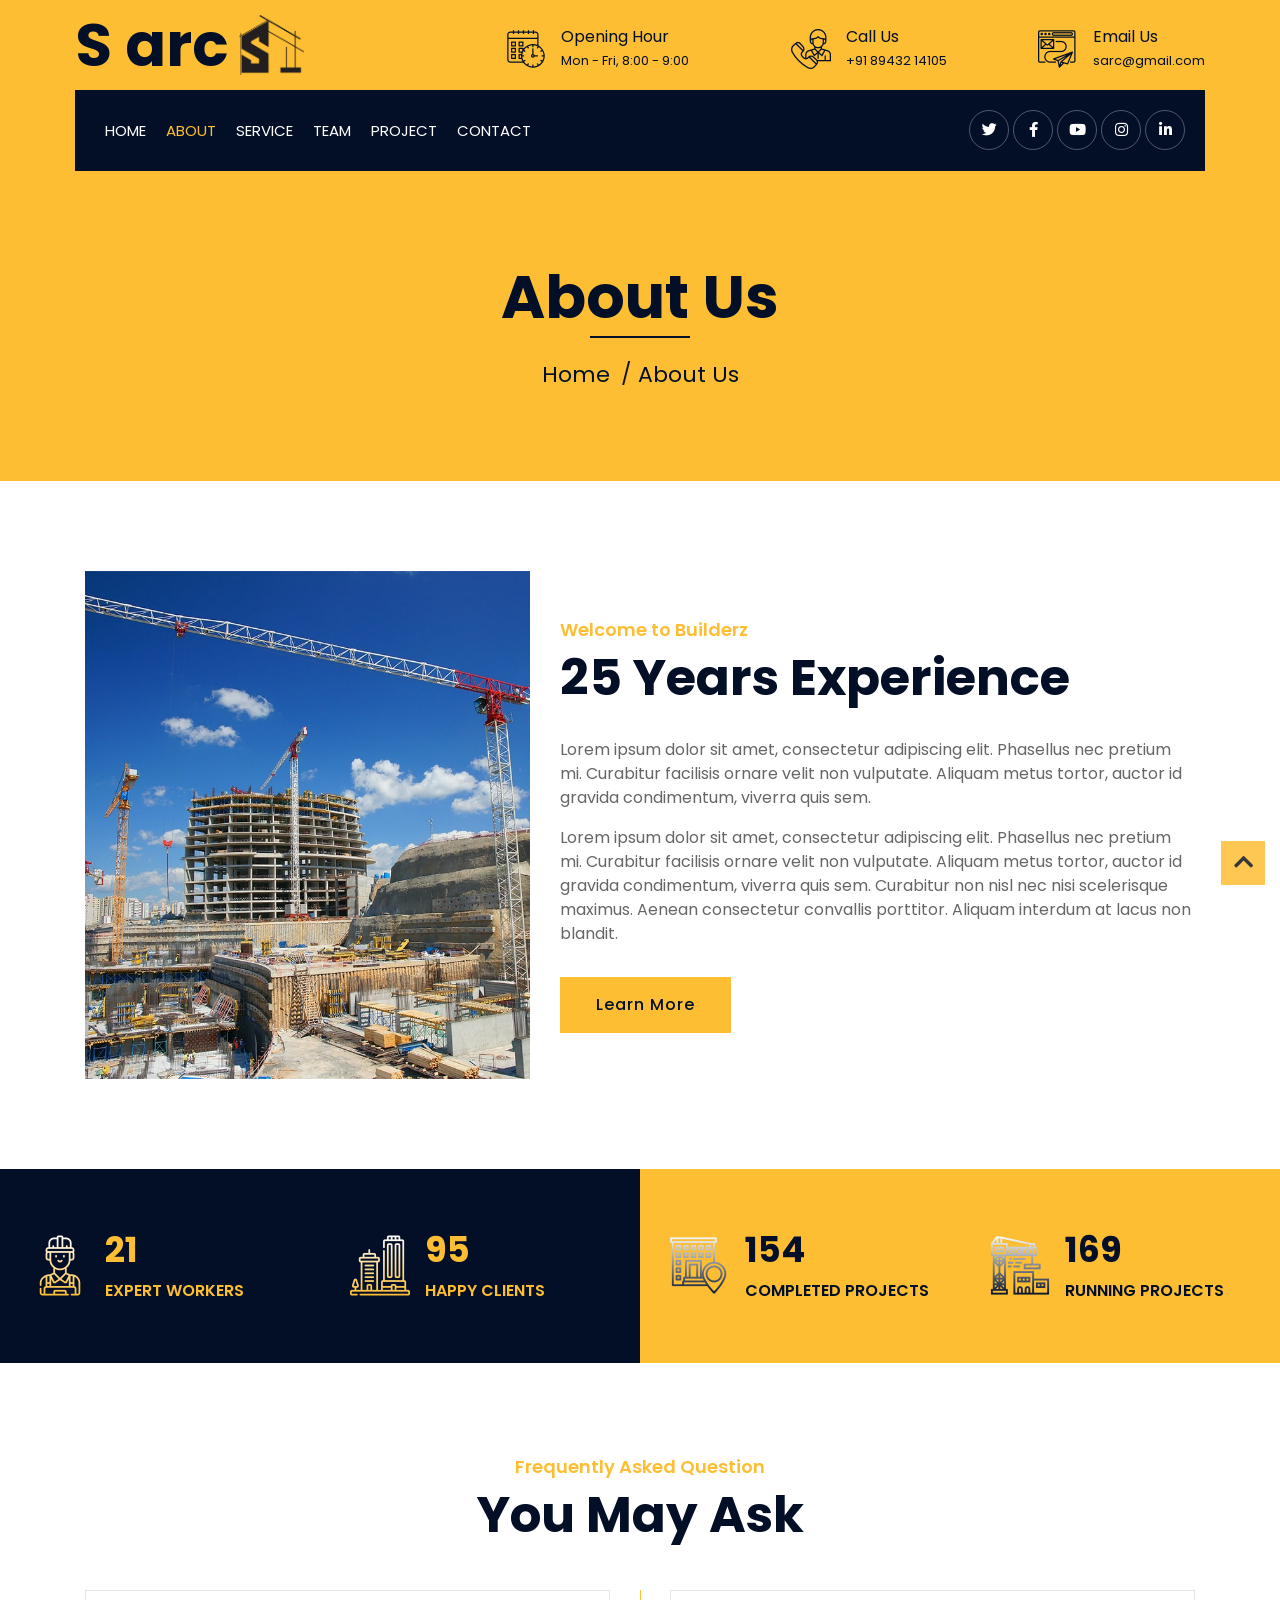
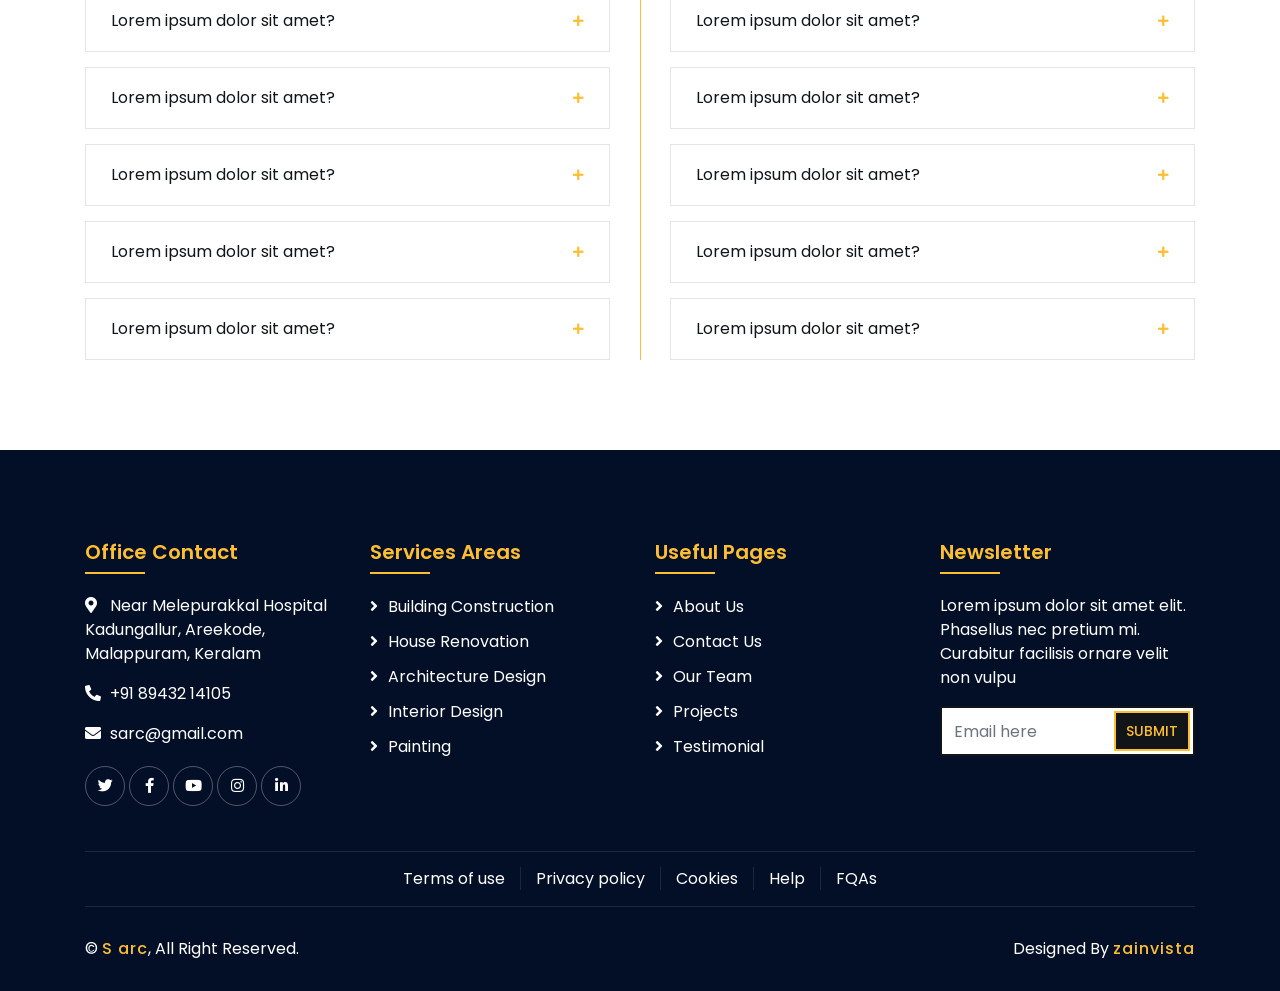
==== commit 010c7b34: "Update about.html" ====
--- a/about.html
+++ b/about.html
@@ -101,9 +101,13 @@
                                 <a href="portfolio.html" class="nav-item nav-link">Project</a>
                                 <a href="contact.html" class="nav-item nav-link">Contact</a>
                             </div>
-                            <div class="ml-auto">
-                                <a class="btn" href="#">Get A Quote</a>
-                            </div>
+                            <div class="header-social">
+                                    <a href=""><i class="fab fa-twitter"></i></a>
+                                    <a href=""><i class="fab fa-facebook-f"></i></a>
+                                    <a href=""><i class="fab fa-youtube"></i></a>
+                                    <a href=""><i class="fab fa-instagram"></i></a>
+                                    <a href=""><i class="fab fa-linkedin-in"></i></a>
+                                </div>
                         </div>
                     </nav>
                 </div>
--- a/css/style.css
+++ b/css/style.css
@@ -199,16 +199,33 @@
     background: #f8f9fa;
 }
 
-.nav-bar .btn {
-    color: #ffffff;
-    border: 2px solid #ffffff;
-    border-radius: 0;
-}
-
-.nav-bar .btn:hover {
-    color: #030f27;
+.nav-bar .header-social {
+    position: relative;
+}
+
+.nav-bar .header-social a {
+    display: inline-block;
+    width: 40px;
+    height: 40px;
+    padding: 7px 0;
+    text-align: center;
+    border: 1px solid rgba(256, 256, 256, .3);
+    border-radius: 60px;
+    transition: .3s;
+}
+
+.nav-bar .header-social a i {
+    font-size: 15px;
+    color: #ffffff;
+}
+
+.nav-bar .header-social a:hover {
     background: #fdbe33;
     border-color: #fdbe33;
+}
+
+.nav-bar .header-social a:hover i {
+    color: #030f27;
 }
 
 @media (min-width: 992px) {
@@ -248,9 +265,6 @@
         box-shadow: none;
     }
     
-    .nav-bar .btn {
-        display: none;
-    }
 }
 
 
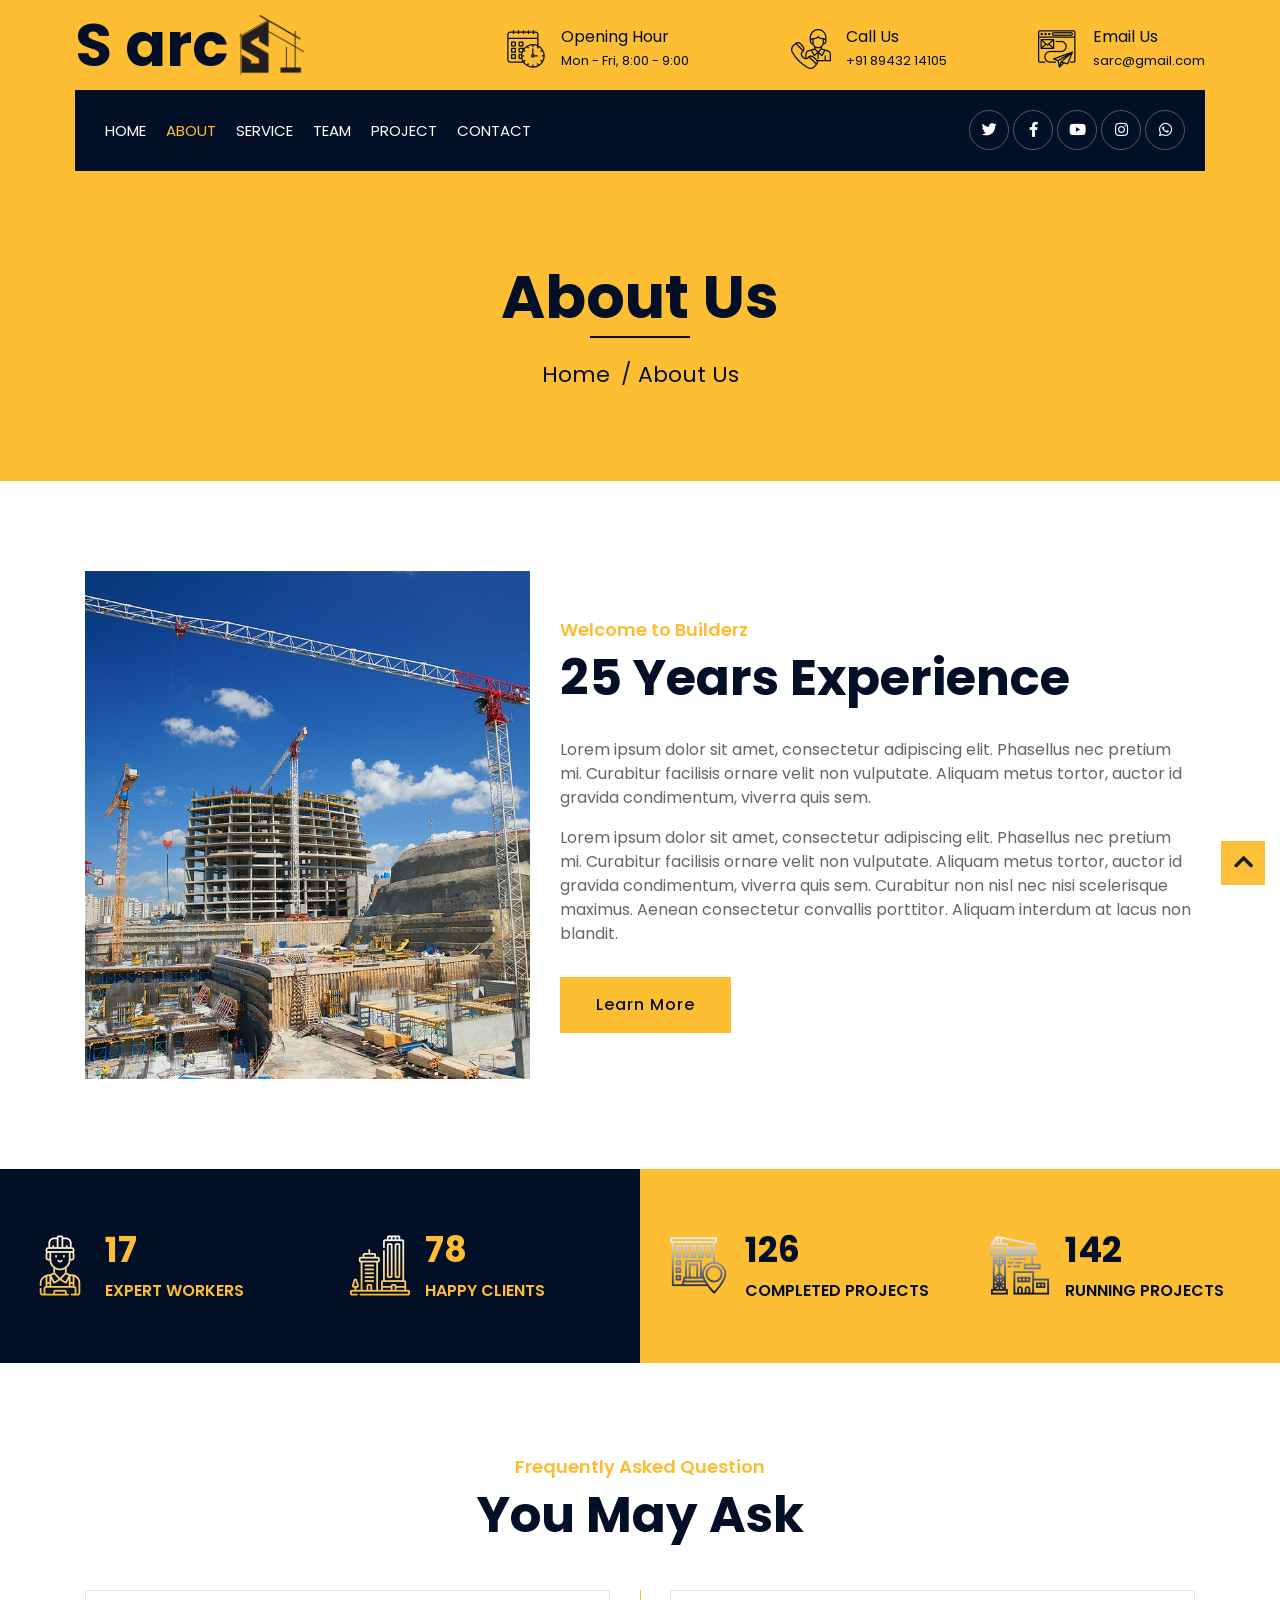
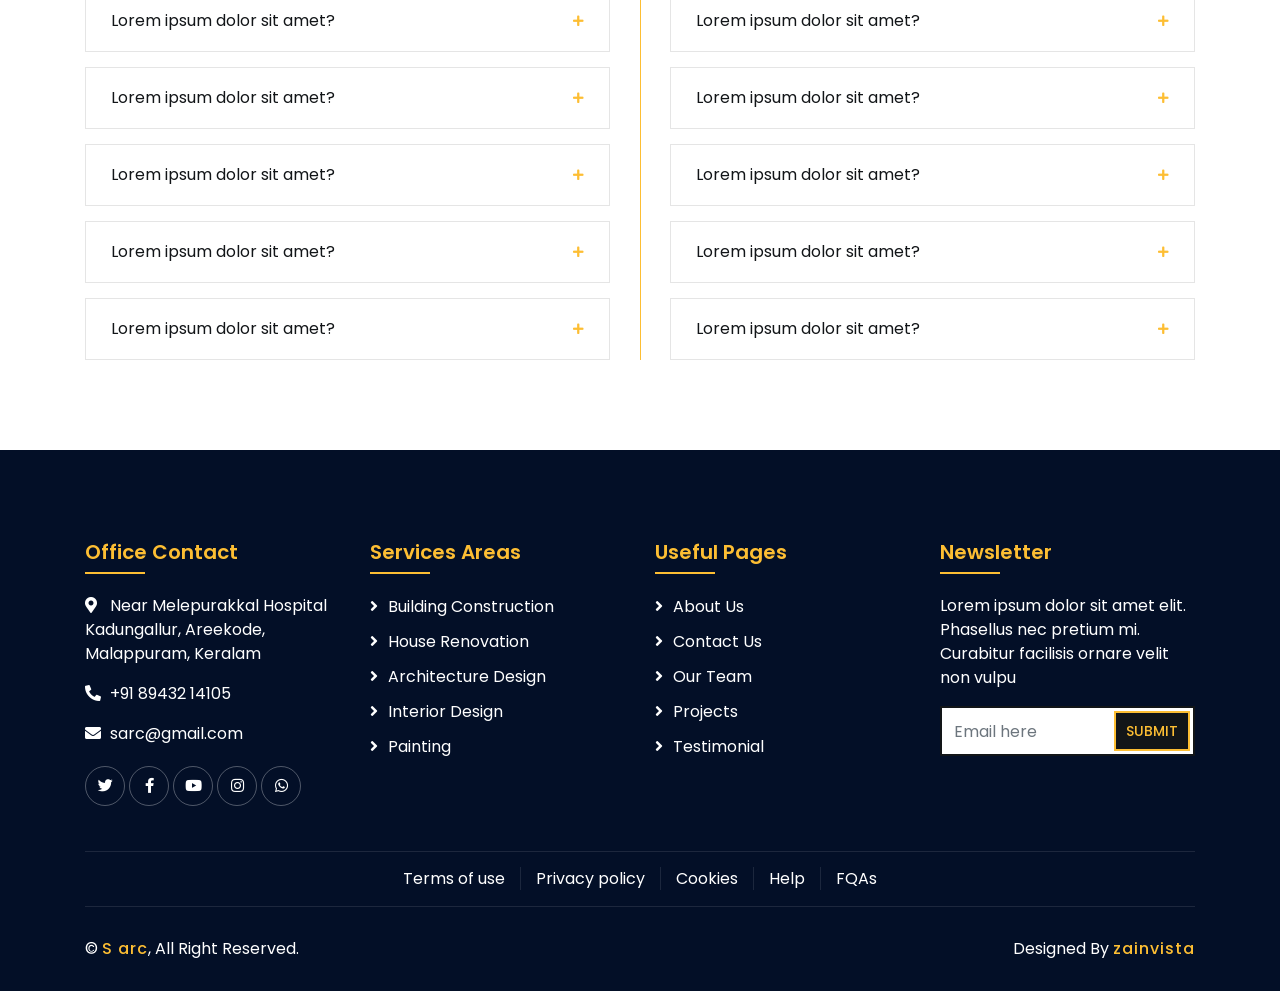
==== commit 0388aa0d: "Update about.html" ====
--- a/about.html
+++ b/about.html
@@ -106,7 +106,7 @@
                                     <a href=""><i class="fab fa-facebook-f"></i></a>
                                     <a href=""><i class="fab fa-youtube"></i></a>
                                     <a href=""><i class="fab fa-instagram"></i></a>
-                                    <a href=""><i class="fab fa-linkedin-in"></i></a>
+                                    <a href=""><i class="fab fa-whatsapp"></i></a>
                                 </div>
                         </div>
                     </nav>
@@ -373,7 +373,7 @@
                                     <a href=""><i class="fab fa-facebook-f"></i></a>
                                     <a href=""><i class="fab fa-youtube"></i></a>
                                     <a href=""><i class="fab fa-instagram"></i></a>
-                                    <a href=""><i class="fab fa-linkedin-in"></i></a>
+                                    <a href=""><i class="fab fa-whatsapp"></i></a>
                                 </div>
                             </div>
                         </div>
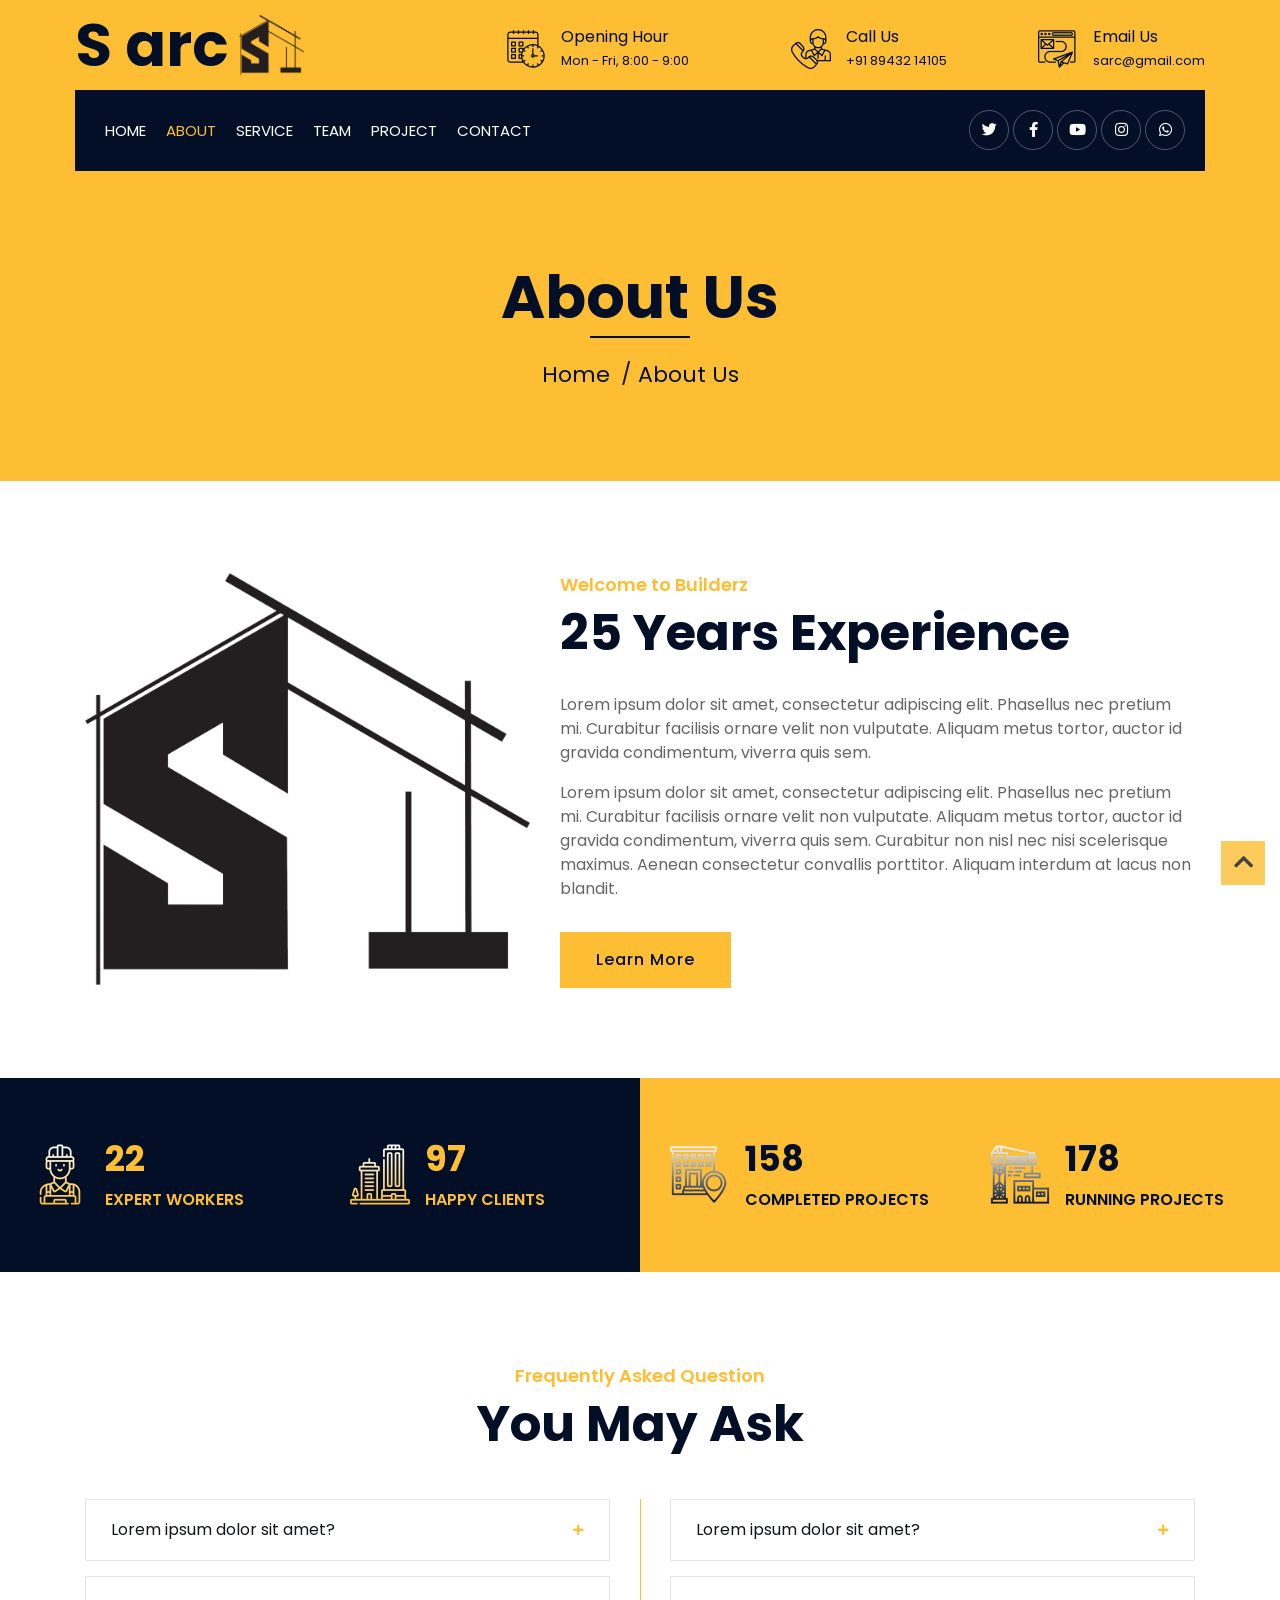
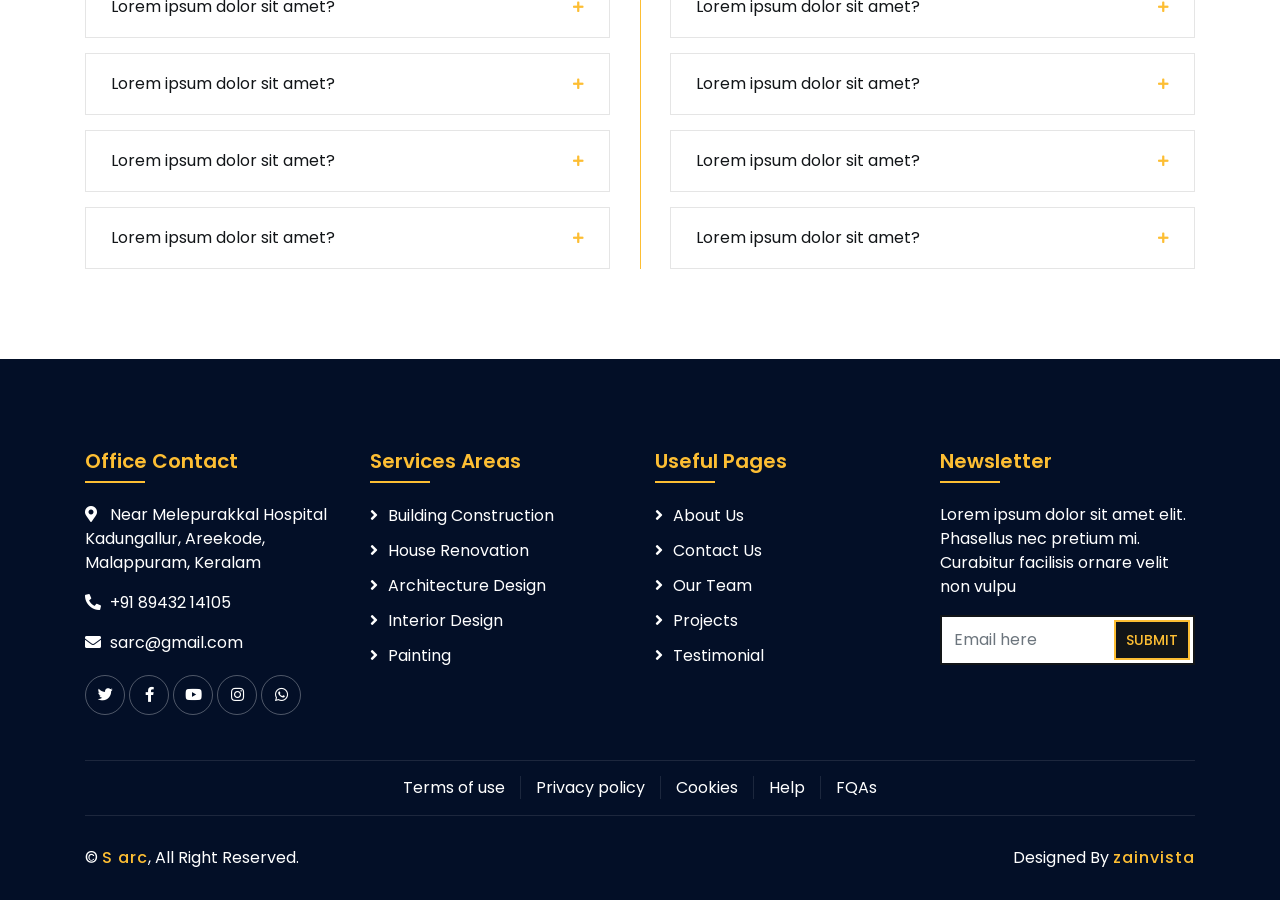
==== commit e4824a0c: "Update about.html" ====
--- a/about.html
+++ b/about.html
@@ -138,7 +138,7 @@
                     <div class="row align-items-center">
                         <div class="col-lg-5 col-md-6">
                             <div class="about-img">
-                                <img src="img/about.jpg" alt="Image">
+                                <img src="img/S logo.png" alt="Image">
                             </div>
                         </div>
                         <div class="col-lg-7 col-md-6">
